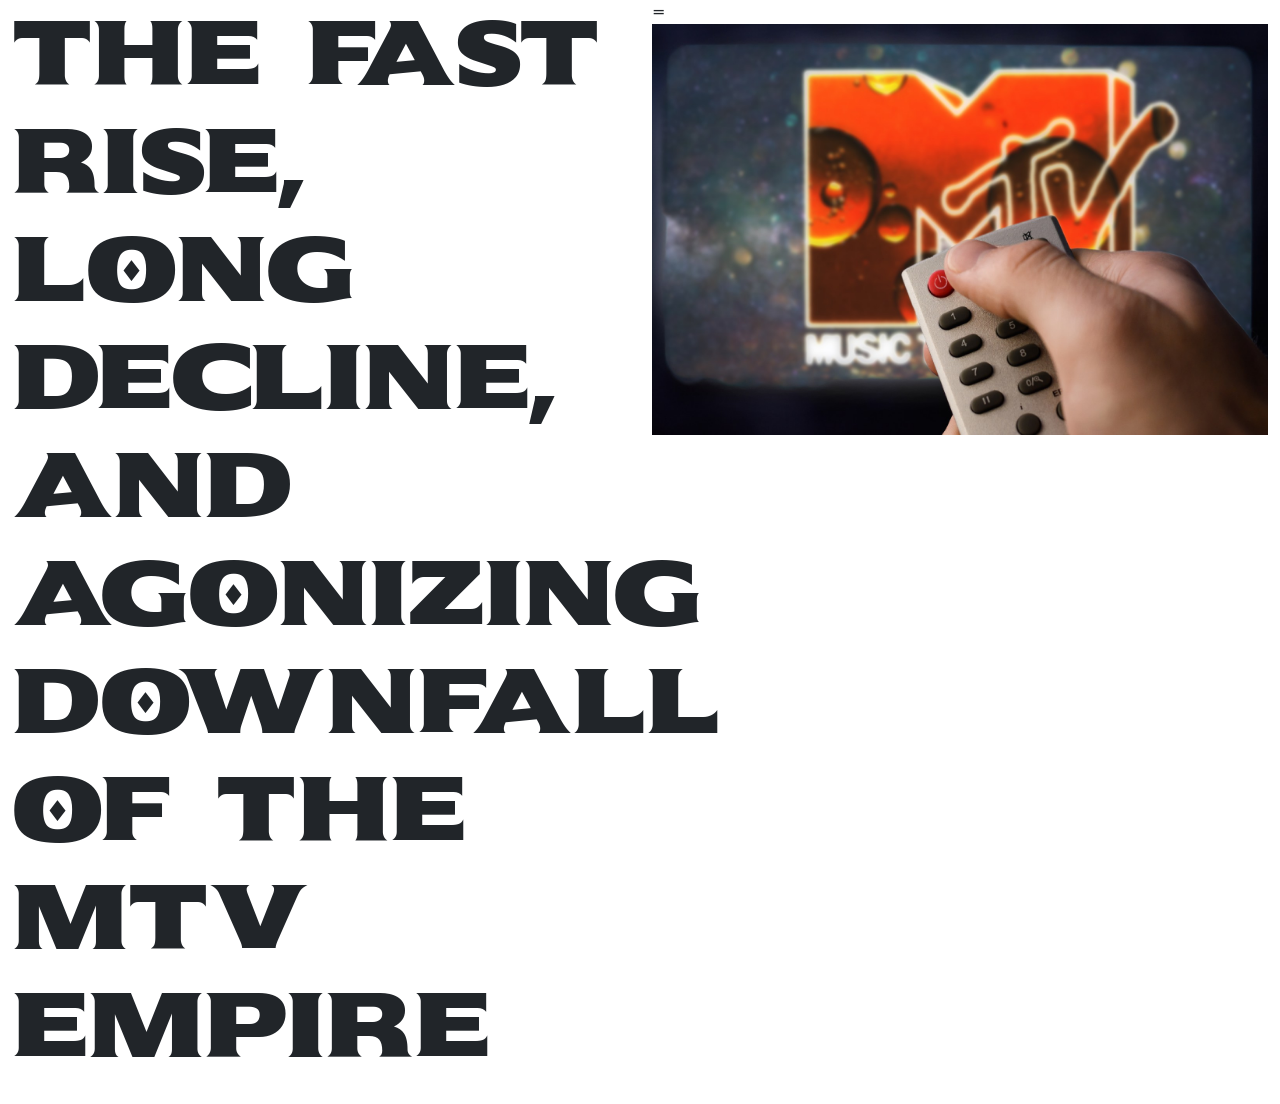
==== final-project/index.html @ a051361b "Final Project" ====
<!doctype html>
<html lang="en">
    <head>
        <title>Kendrick Brown Final Project</title>

        <meta charset="utf-8" />
        <meta name="viewport" content="width=device-width, initial-scale=1, shrink-to-fit=no" />

        <link
            href="https://cdn.jsdelivr.net/npm/bootstrap@5.3.8/dist/css/bootstrap.min.css"
            rel="stylesheet"
            integrity="sha384-sRIl4kxILFvY47J16cr9ZwB07vP4J8+LH7qKQnuqkuIAvNWLzeN8tE5YBujZqJLB"
            crossorigin="anonymous" />

        <link rel="preconnect" href="https://fonts.googleapis.com" />
        <link rel="preconnect" href="https://fonts.gstatic.com" crossorigin />
        <link
            href="https://fonts.googleapis.com/css2?family=Archivo+Black&family=Devonshire&family=Playwrite+US+Modern:wght@100..400&family=Sekuya&display=swap"
            rel="stylesheet" />

        <link href="styles.css" rel="stylesheet" />
    </head>

    <body>
        <div class="container-fluid" id="topper">
            <div class="row">
                <div class="col-sm-6">
                    <h1>The Fast Rise, Long Decline, and Agonizing Downfall of the MTV Empire</h1>
                     </div>
                <div class="col-sm-6">=
                    <img src="farewell-to-music-television.jpg" alt="MTVlogo" />
               </div>
            </div>
        </div>
        <div class="container-fluid" id="content">
        <div class="row">
            <div class="col">
                <p class="caption"> <span class="credit"</p>
            </div>
            </div>
        </div>
    </body>
</html>
---- final-project/styles.css ----
/*
 Colors
Crimson Violet - #5F0F40
Deep Crimson - #9A031E
Princeton Orange - #FB8B24
Autumn Leaf - #E36414
Dark Teal - #0F4C5C
*/
@media screen {
  h1 {
    font-family: "Sekuya", system-ui;
  }
  img {
    width: 100%;
  }
}
@media (min-width: 576px) {
  h1 {
    font-size: 65px;
  }
}

@media (min-width: 768px) {
  h1 {
    font-size: 65px;
  }
}
@media (min-width: 992px) {
  h1 {
    font-size: 75px;
  }
}
@media (min-width: 1200px) {
  h1 {
    font-size: 90px;
  }
}
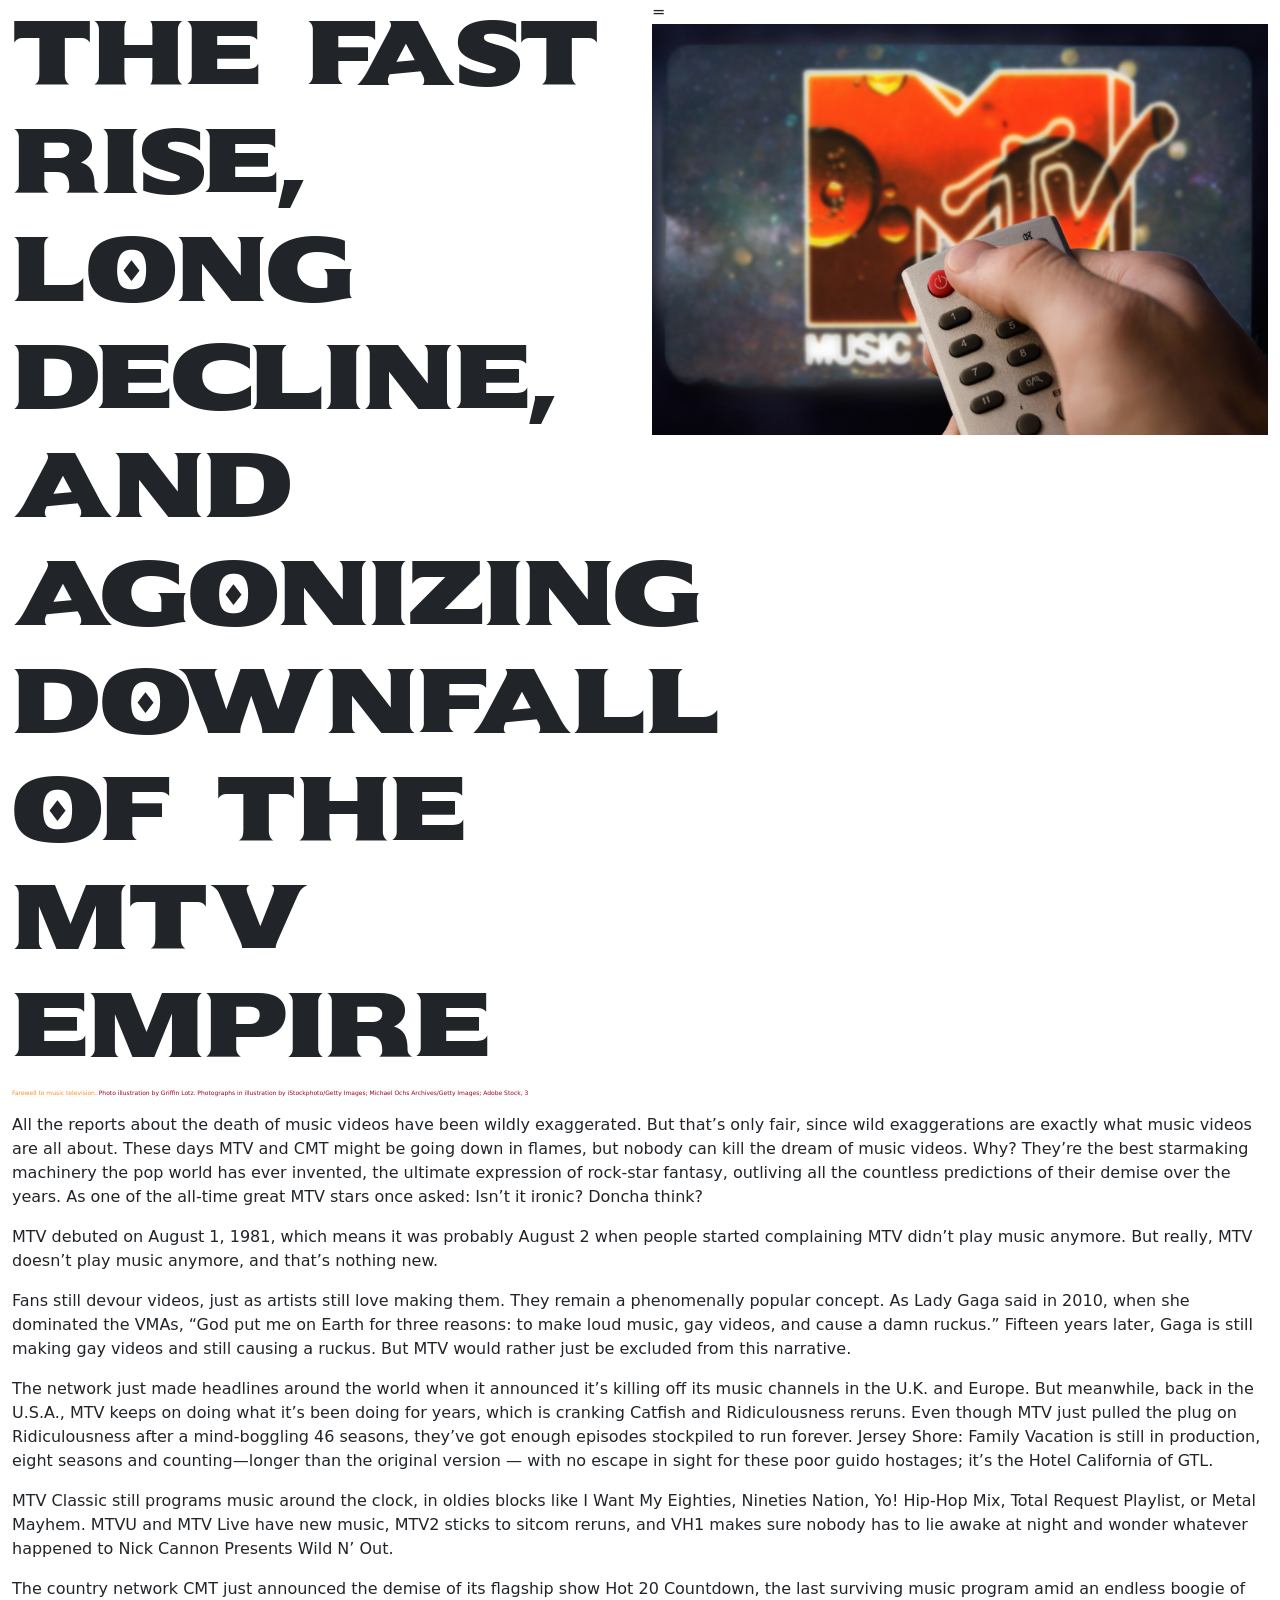
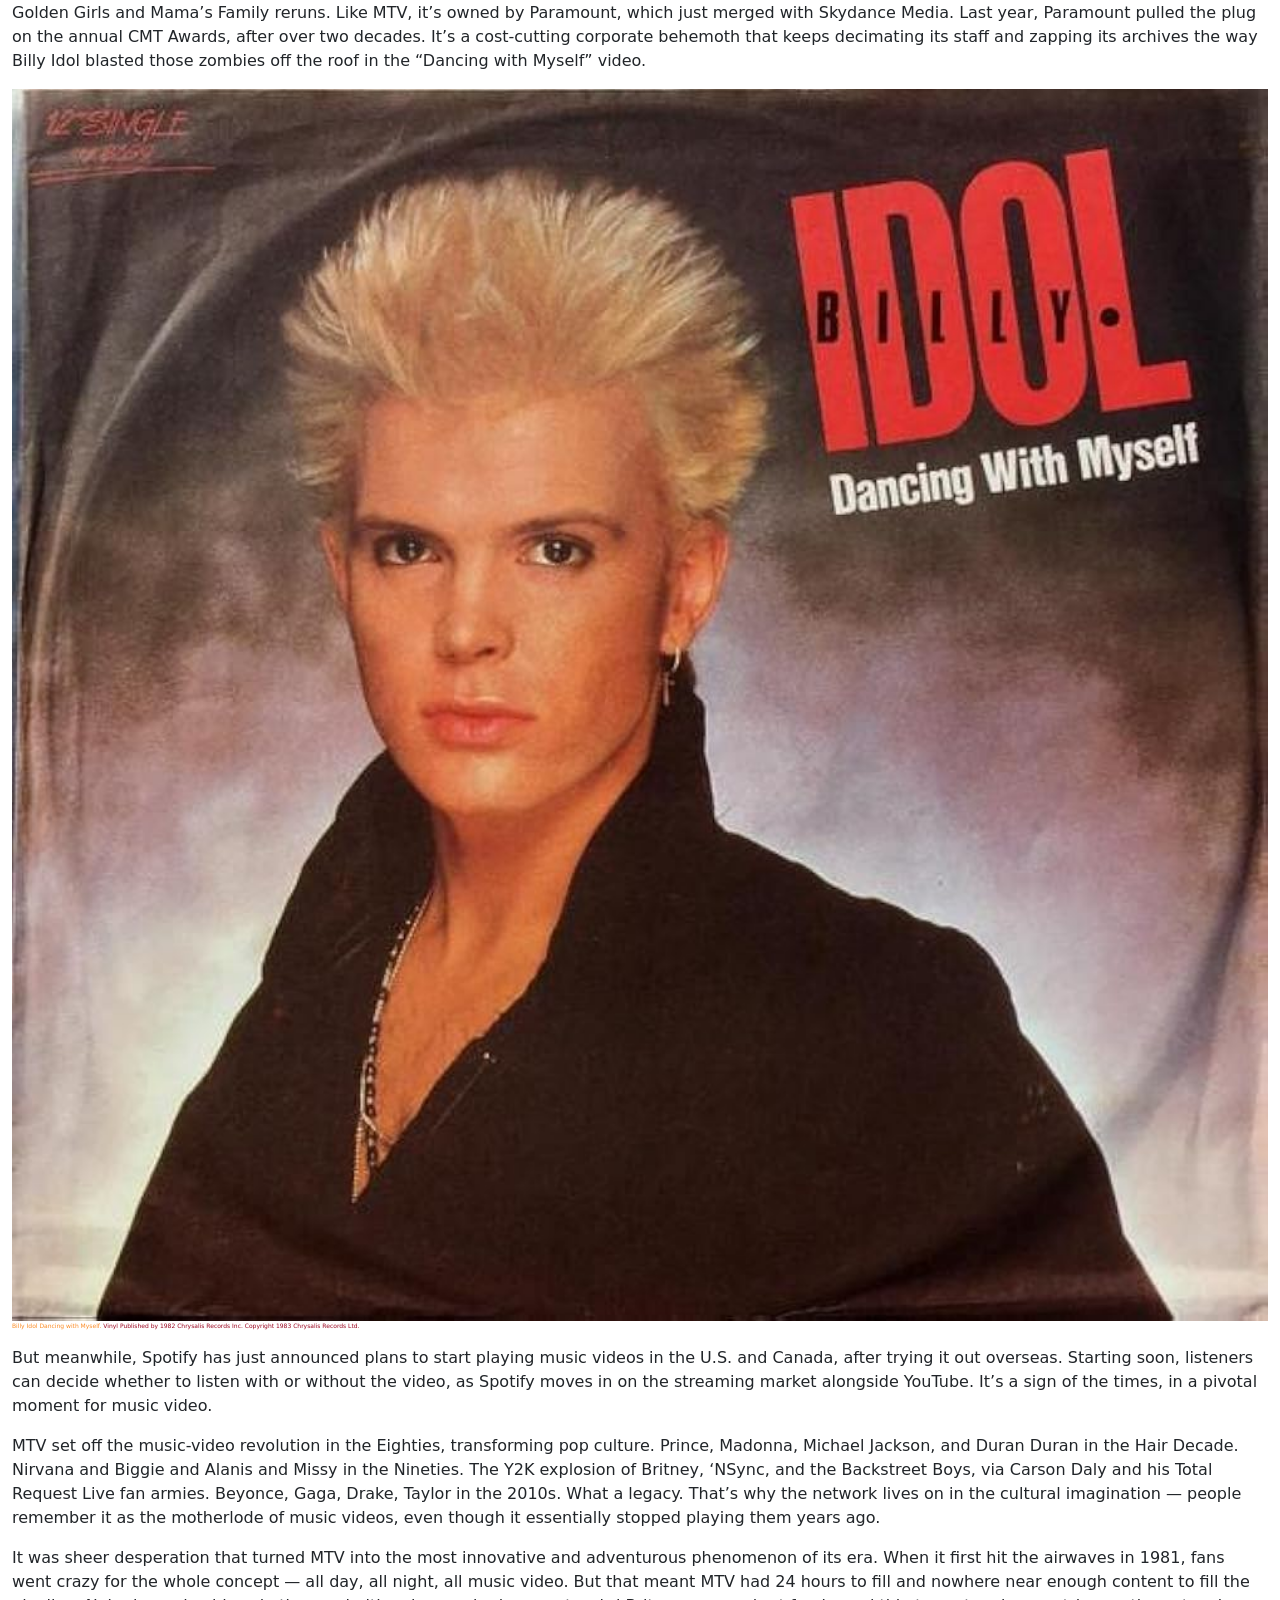
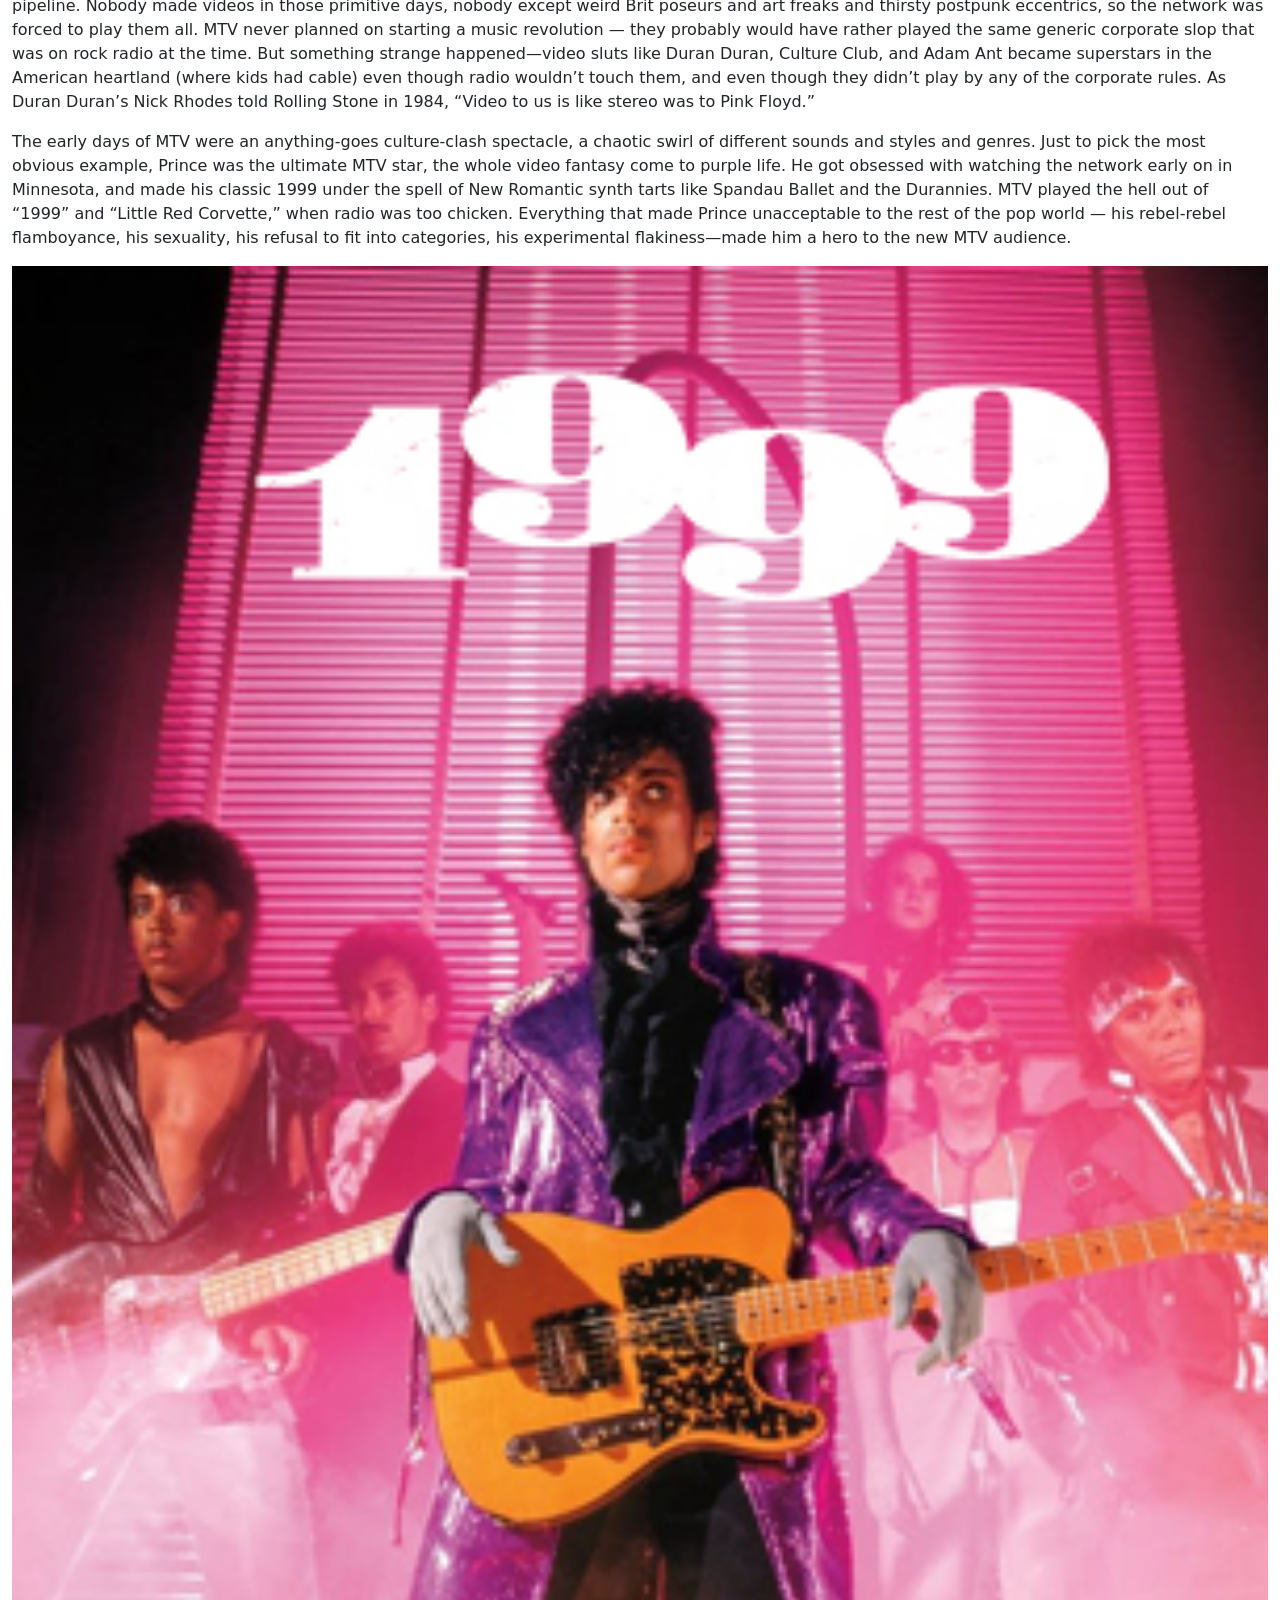
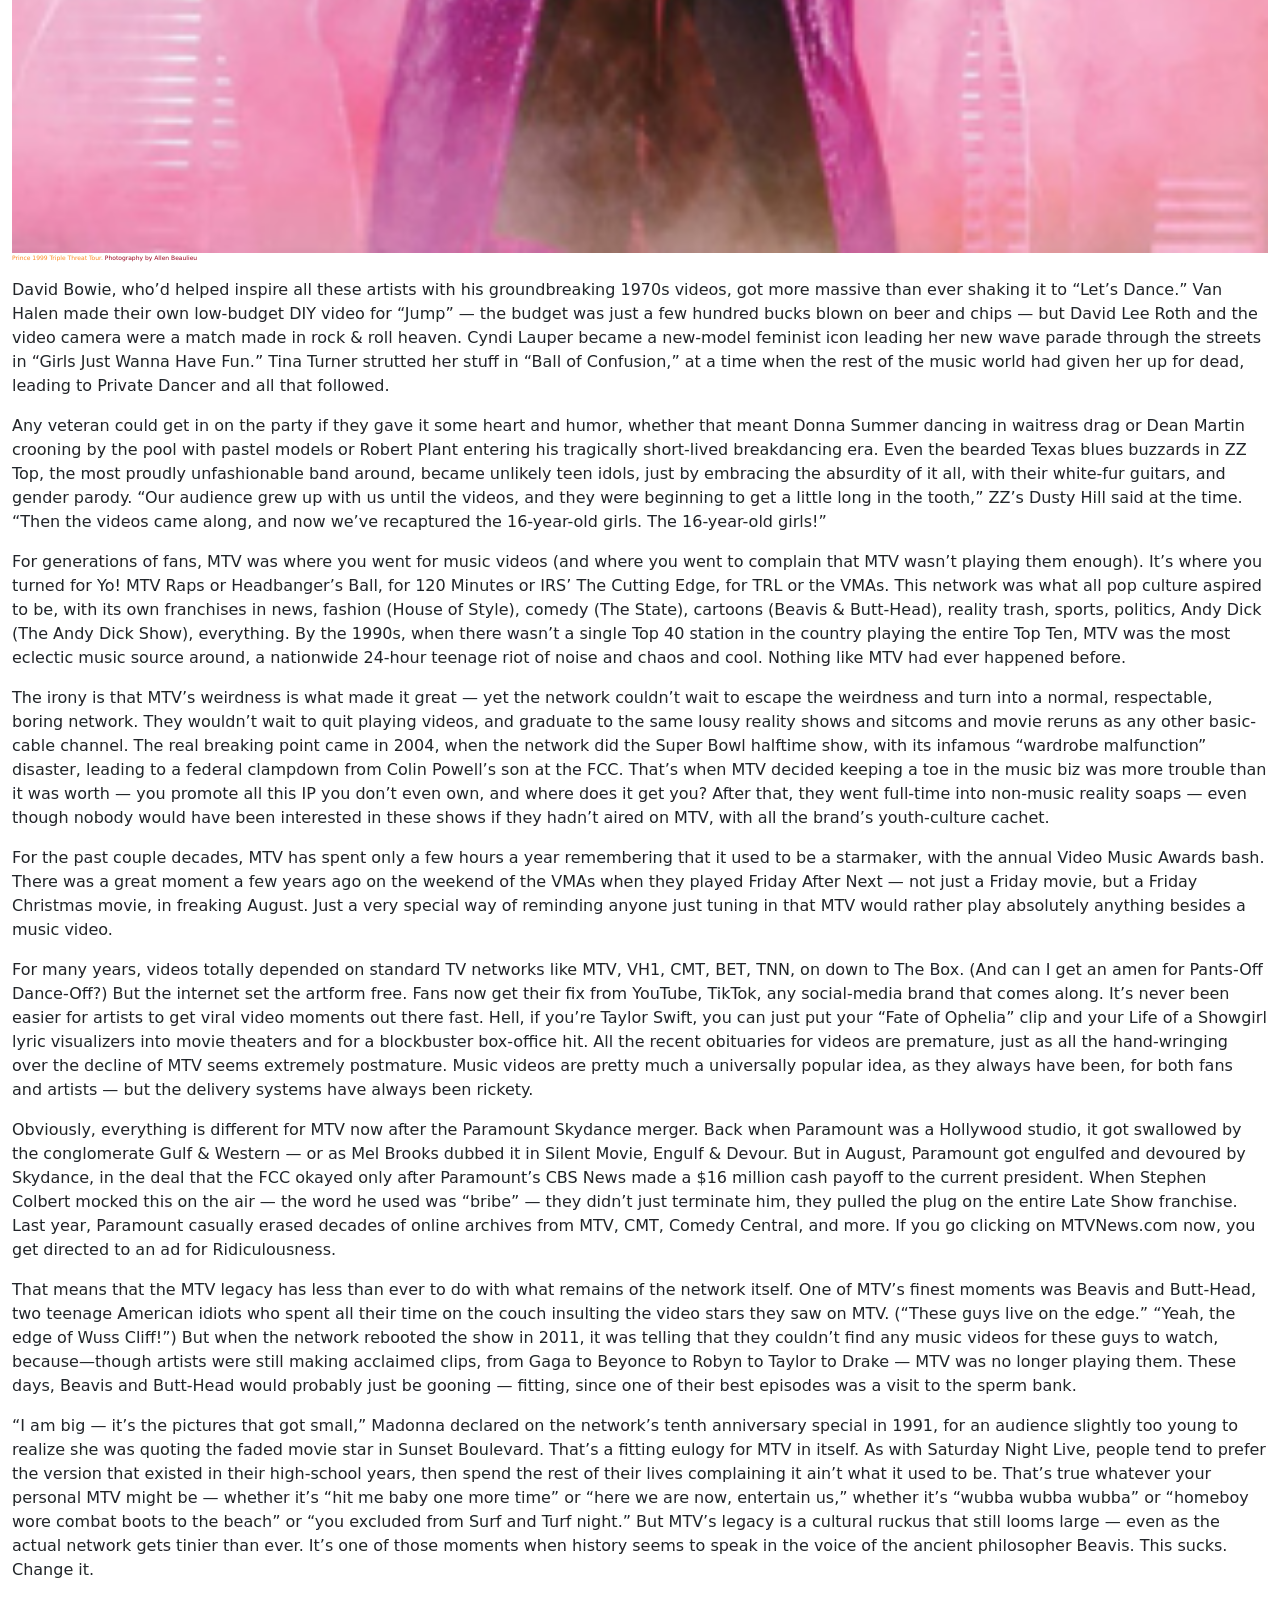
==== commit 3c623bde: "Final Project" ====
--- a/final-project/index.html
+++ b/final-project/index.html
@@ -26,17 +26,226 @@
             <div class="row">
                 <div class="col-sm-6">
                     <h1>The Fast Rise, Long Decline, and Agonizing Downfall of the MTV Empire</h1>
-                     </div>
-                <div class="col-sm-6">=
+                </div>
+                <div class="col-sm-6">
+                    =
                     <img src="farewell-to-music-television.jpg" alt="MTVlogo" />
-               </div>
+                </div>
             </div>
         </div>
         <div class="container-fluid" id="content">
-        <div class="row">
-            <div class="col">
-                <p class="caption"> <span class="credit"</p>
-            </div>
+            <div class="row">
+                <div class="col">
+                    <p class="caption">
+                        Farewell to music television.<span class="credit">
+                            Photo illustration by Griffin Lotz. Photographs in illustration by iStockphoto/Getty Images;
+                            Michael Ochs Archives/Getty Images; Adobe Stock, 3</span
+                        >
+                    </p>
+                    <p>
+                        All the reports about the death of music videos have been wildly exaggerated. But that’s only
+                        fair, since wild exaggerations are exactly what music videos are all about. These days MTV and
+                        CMT might be going down in flames, but nobody can kill the dream of music videos. Why? They’re
+                        the best starmaking machinery the pop world has ever invented, the ultimate expression of
+                        rock-star fantasy, outliving all the countless predictions of their demise over the years. As
+                        one of the all-time great MTV stars once asked: Isn’t it ironic? Doncha think?
+                    </p>
+                    <p>
+                        MTV debuted on August 1, 1981, which means it was probably August 2 when people started
+                        complaining MTV didn’t play music anymore. But really, MTV doesn’t play music anymore, and
+                        that’s nothing new.
+                    </p>
+                    <div class="flourish-embed flourish-chart" data-src="story/3653570">
+                        <script src="https://public.flourish.studio/resources/embed.js"></script>
+                        <noscript
+                            ><img
+                                src="https://public.flourish.studio/story/3653570/thumbnail"
+                                width="100%"
+                                alt="visualization"
+                        /></noscript>
+                    </div>
+                    <p>
+                        Fans still devour videos, just as artists still love making them. They remain a phenomenally
+                        popular concept. As Lady Gaga said in 2010, when she dominated the VMAs, “God put me on Earth
+                        for three reasons: to make loud music, gay videos, and cause a damn ruckus.” Fifteen years
+                        later, Gaga is still making gay videos and still causing a ruckus. But MTV would rather just be
+                        excluded from this narrative.
+                    </p>
+                    <p>
+                        The network just made headlines around the world when it announced it’s killing off its music
+                        channels in the U.K. and Europe. But meanwhile, back in the U.S.A., MTV keeps on doing what it’s
+                        been doing for years, which is cranking Catfish and Ridiculousness reruns. Even though MTV just
+                        pulled the plug on Ridiculousness after a mind-boggling 46 seasons, they’ve got enough episodes
+                        stockpiled to run forever. Jersey Shore: Family Vacation is still in production, eight seasons
+                        and counting—longer than the original version — with no escape in sight for these poor guido
+                        hostages; it’s the Hotel California of GTL.
+                    </p>
+                    <p>
+                        MTV Classic still programs music around the clock, in oldies blocks like I Want My Eighties,
+                        Nineties Nation, Yo! Hip-Hop Mix, Total Request Playlist, or Metal Mayhem. MTVU and MTV Live
+                        have new music, MTV2 sticks to sitcom reruns, and VH1 makes sure nobody has to lie awake at
+                        night and wonder whatever happened to Nick Cannon Presents Wild N’ Out.
+                    </p>
+                    <p>
+                        The country network CMT just announced the demise of its flagship show Hot 20 Countdown, the
+                        last surviving music program amid an endless boogie of Golden Girls and Mama’s Family reruns.
+                        Like MTV, it’s owned by Paramount, which just merged with Skydance Media. Last year, Paramount
+                        pulled the plug on the annual CMT Awards, after over two decades. It’s a cost-cutting corporate
+                        behemoth that keeps decimating its staff and zapping its archives the way Billy Idol blasted
+                        those zombies off the roof in the “Dancing with Myself” video.
+                    </p>
+                    <img
+                        src="MV5BNWM4ODc1MmUtMDliNy00N2Y0LWJiZjMtNDhmNDhiYTM2MDNhXkEyXkFqcGc@._V1_FMjpg_UX1000_.jpg"
+                        alt="Billy Idol" />
+                    <p class="caption">
+                        Billy Idol Dancing with Myself.
+                        <span class="credit">
+                            Vinyl Published by 1982 Chrysalis Records Inc. Copyright 1983 Chrysalis Records Ltd.</span
+                        >
+                    </p>
+                    <p>
+                        But meanwhile, Spotify has just announced plans to start playing music videos in the U.S. and
+                        Canada, after trying it out overseas. Starting soon, listeners can decide whether to listen with
+                        or without the video, as Spotify moves in on the streaming market alongside YouTube. It’s a sign
+                        of the times, in a pivotal moment for music video.
+                    </p>
+                    <p>
+                        MTV set off the music-video revolution in the Eighties, transforming pop culture. Prince,
+                        Madonna, Michael Jackson, and Duran Duran in the Hair Decade. Nirvana and Biggie and Alanis and
+                        Missy in the Nineties. The Y2K explosion of Britney, ‘NSync, and the Backstreet Boys, via Carson
+                        Daly and his Total Request Live fan armies. Beyonce, Gaga, Drake, Taylor in the 2010s. What a
+                        legacy. That’s why the network lives on in the cultural imagination — people remember it as the
+                        motherlode of music videos, even though it essentially stopped playing them years ago.
+                    </p>
+                    <p>
+                        It was sheer desperation that turned MTV into the most innovative and adventurous phenomenon of
+                        its era. When it first hit the airwaves in 1981, fans went crazy for the whole concept — all
+                        day, all night, all music video. But that meant MTV had 24 hours to fill and nowhere near enough
+                        content to fill the pipeline. Nobody made videos in those primitive days, nobody except weird
+                        Brit poseurs and art freaks and thirsty postpunk eccentrics, so the network was forced to play
+                        them all. MTV never planned on starting a music revolution — they probably would have rather
+                        played the same generic corporate slop that was on rock radio at the time. But something strange
+                        happened—video sluts like Duran Duran, Culture Club, and Adam Ant became superstars in the
+                        American heartland (where kids had cable) even though radio wouldn’t touch them, and even though
+                        they didn’t play by any of the corporate rules. As Duran Duran’s Nick Rhodes told Rolling Stone
+                        in 1984, “Video to us is like stereo was to Pink Floyd.”
+                    </p>
+                    <p>
+                        The early days of MTV were an anything-goes culture-clash spectacle, a chaotic swirl of
+                        different sounds and styles and genres. Just to pick the most obvious example, Prince was the
+                        ultimate MTV star, the whole video fantasy come to purple life. He got obsessed with watching
+                        the network early on in Minnesota, and made his classic 1999 under the spell of New Romantic
+                        synth tarts like Spandau Ballet and the Durannies. MTV played the hell out of “1999” and “Little
+                        Red Corvette,” when radio was too chicken. Everything that made Prince unacceptable to the rest
+                        of the pop world — his rebel-rebel flamboyance, his sexuality, his refusal to fit into
+                        categories, his experimental flakiness—made him a hero to the new MTV audience.
+                    </p>
+                    <img src="prince-1999-tour.jpg" alt="Prince" />
+                    <p class="caption">
+                        Prince 1999 Triple Threat Tour. <span class="credit"> Photography by Allen Beaulieu</span>
+                    </p>
+                    <p>
+                        David Bowie, who’d helped inspire all these artists with his groundbreaking 1970s videos, got
+                        more massive than ever shaking it to “Let’s Dance.” Van Halen made their own low-budget DIY
+                        video for “Jump” — the budget was just a few hundred bucks blown on beer and chips — but David
+                        Lee Roth and the video camera were a match made in rock & roll heaven. Cyndi Lauper became a
+                        new-model feminist icon leading her new wave parade through the streets in “Girls Just Wanna
+                        Have Fun.” Tina Turner strutted her stuff in “Ball of Confusion,” at a time when the rest of the
+                        music world had given her up for dead, leading to Private Dancer and all that followed.
+                    </p>
+                    <p>
+                        Any veteran could get in on the party if they gave it some heart and humor, whether that meant
+                        Donna Summer dancing in waitress drag or Dean Martin crooning by the pool with pastel models or
+                        Robert Plant entering his tragically short-lived breakdancing era. Even the bearded Texas blues
+                        buzzards in ZZ Top, the most proudly unfashionable band around, became unlikely teen idols, just
+                        by embracing the absurdity of it all, with their white-fur guitars, and gender parody. “Our
+                        audience grew up with us until the videos, and they were beginning to get a little long in the
+                        tooth,” ZZ’s Dusty Hill said at the time. “Then the videos came along, and now we’ve recaptured
+                        the 16-year-old girls. The 16-year-old girls!”
+                    </p>
+                    <p>
+                        For generations of fans, MTV was where you went for music videos (and where you went to complain
+                        that MTV wasn’t playing them enough). It’s where you turned for Yo! MTV Raps or Headbanger’s
+                        Ball, for 120 Minutes or IRS’ The Cutting Edge, for TRL or the VMAs. This network was what all
+                        pop culture aspired to be, with its own franchises in news, fashion (House of Style), comedy
+                        (The State), cartoons (Beavis & Butt-Head), reality trash, sports, politics, Andy Dick (The Andy
+                        Dick Show), everything. By the 1990s, when there wasn’t a single Top 40 station in the country
+                        playing the entire Top Ten, MTV was the most eclectic music source around, a nationwide 24-hour
+                        teenage riot of noise and chaos and cool. Nothing like MTV had ever happened before.
+                    </p>
+                    <p>
+                        The irony is that MTV’s weirdness is what made it great — yet the network couldn’t wait to
+                        escape the weirdness and turn into a normal, respectable, boring network. They wouldn’t wait to
+                        quit playing videos, and graduate to the same lousy reality shows and sitcoms and movie reruns
+                        as any other basic-cable channel. The real breaking point came in 2004, when the network did the
+                        Super Bowl halftime show, with its infamous “wardrobe malfunction” disaster, leading to a
+                        federal clampdown from Colin Powell’s son at the FCC. That’s when MTV decided keeping a toe in
+                        the music biz was more trouble than it was worth — you promote all this IP you don’t even own,
+                        and where does it get you? After that, they went full-time into non-music reality soaps — even
+                        though nobody would have been interested in these shows if they hadn’t aired on MTV, with all
+                        the brand’s youth-culture cachet.
+                    </p>
+                    <p>
+                        For the past couple decades, MTV has spent only a few hours a year remembering that it used to
+                        be a starmaker, with the annual Video Music Awards bash. There was a great moment a few years
+                        ago on the weekend of the VMAs when they played Friday After Next — not just a Friday movie, but
+                        a Friday Christmas movie, in freaking August. Just a very special way of reminding anyone just
+                        tuning in that MTV would rather play absolutely anything besides a music video.
+                    </p>
+                    <div class="flourish-embed flourish-chart" data-src="visualisation/28632174">
+                        <script src="https://public.flourish.studio/resources/embed.js"></script>
+                        <noscript
+                            ><img
+                                src="https://public.flourish.studio/visualisation/28632174/thumbnail"
+                                width="100%"
+                                alt="visualization"
+                        /></noscript>
+                    </div>
+                    <p>
+                        For many years, videos totally depended on standard TV networks like MTV, VH1, CMT, BET, TNN, on
+                        down to The Box. (And can I get an amen for Pants-Off Dance-Off?) But the internet set the
+                        artform free. Fans now get their fix from YouTube, TikTok, any social-media brand that comes
+                        along. It’s never been easier for artists to get viral video moments out there fast. Hell, if
+                        you’re Taylor Swift, you can just put your “Fate of Ophelia” clip and your Life of a Showgirl
+                        lyric visualizers into movie theaters and for a blockbuster box-office hit. All the recent
+                        obituaries for videos are premature, just as all the hand-wringing over the decline of MTV seems
+                        extremely postmature. Music videos are pretty much a universally popular idea, as they always
+                        have been, for both fans and artists — but the delivery systems have always been rickety.
+                    </p>
+                    <p>
+                        Obviously, everything is different for MTV now after the Paramount Skydance merger. Back when
+                        Paramount was a Hollywood studio, it got swallowed by the conglomerate Gulf & Western — or as
+                        Mel Brooks dubbed it in Silent Movie, Engulf & Devour. But in August, Paramount got engulfed and
+                        devoured by Skydance, in the deal that the FCC okayed only after Paramount’s CBS News made a $16
+                        million cash payoff to the current president. When Stephen Colbert mocked this on the air — the
+                        word he used was “bribe” — they didn’t just terminate him, they pulled the plug on the entire
+                        Late Show franchise. Last year, Paramount casually erased decades of online archives from MTV,
+                        CMT, Comedy Central, and more. If you go clicking on MTVNews.com now, you get directed to an ad
+                        for Ridiculousness.
+                    </p>
+                    <p>
+                        That means that the MTV legacy has less than ever to do with what remains of the network itself.
+                        One of MTV’s finest moments was Beavis and Butt-Head, two teenage American idiots who spent all
+                        their time on the couch insulting the video stars they saw on MTV. (“These guys live on the
+                        edge.” “Yeah, the edge of Wuss Cliff!”) But when the network rebooted the show in 2011, it was
+                        telling that they couldn’t find any music videos for these guys to watch, because—though artists
+                        were still making acclaimed clips, from Gaga to Beyonce to Robyn to Taylor to Drake — MTV was no
+                        longer playing them. These days, Beavis and Butt-Head would probably just be gooning — fitting,
+                        since one of their best episodes was a visit to the sperm bank.
+                    </p>
+                    <p>
+                        “I am big — it’s the pictures that got small,” Madonna declared on the network’s tenth
+                        anniversary special in 1991, for an audience slightly too young to realize she was quoting the
+                        faded movie star in Sunset Boulevard. That’s a fitting eulogy for MTV in itself. As with
+                        Saturday Night Live, people tend to prefer the version that existed in their high-school years,
+                        then spend the rest of their lives complaining it ain’t what it used to be. That’s true whatever
+                        your personal MTV might be — whether it’s “hit me baby one more time” or “here we are now,
+                        entertain us,” whether it’s “wubba wubba wubba” or “homeboy wore combat boots to the beach” or
+                        “you excluded from Surf and Turf night.” But MTV’s legacy is a cultural ruckus that still looms
+                        large — even as the actual network gets tinier than ever. It’s one of those moments when history
+                        seems to speak in the voice of the ancient philosopher Beavis. This sucks. Change it.
+                    </p>
+                </div>
             </div>
         </div>
     </body>
--- a/final-project/styles.css
+++ b/final-project/styles.css
@@ -12,6 +12,14 @@
   }
   img {
     width: 100%;
+  }
+  .caption {
+    color: #FB8B24;
+     font-size: 6px;
+  }
+  .credit {
+    color: #9A031E;
+    font-size: 6px;
   }
 }
 @media (min-width: 576px) {
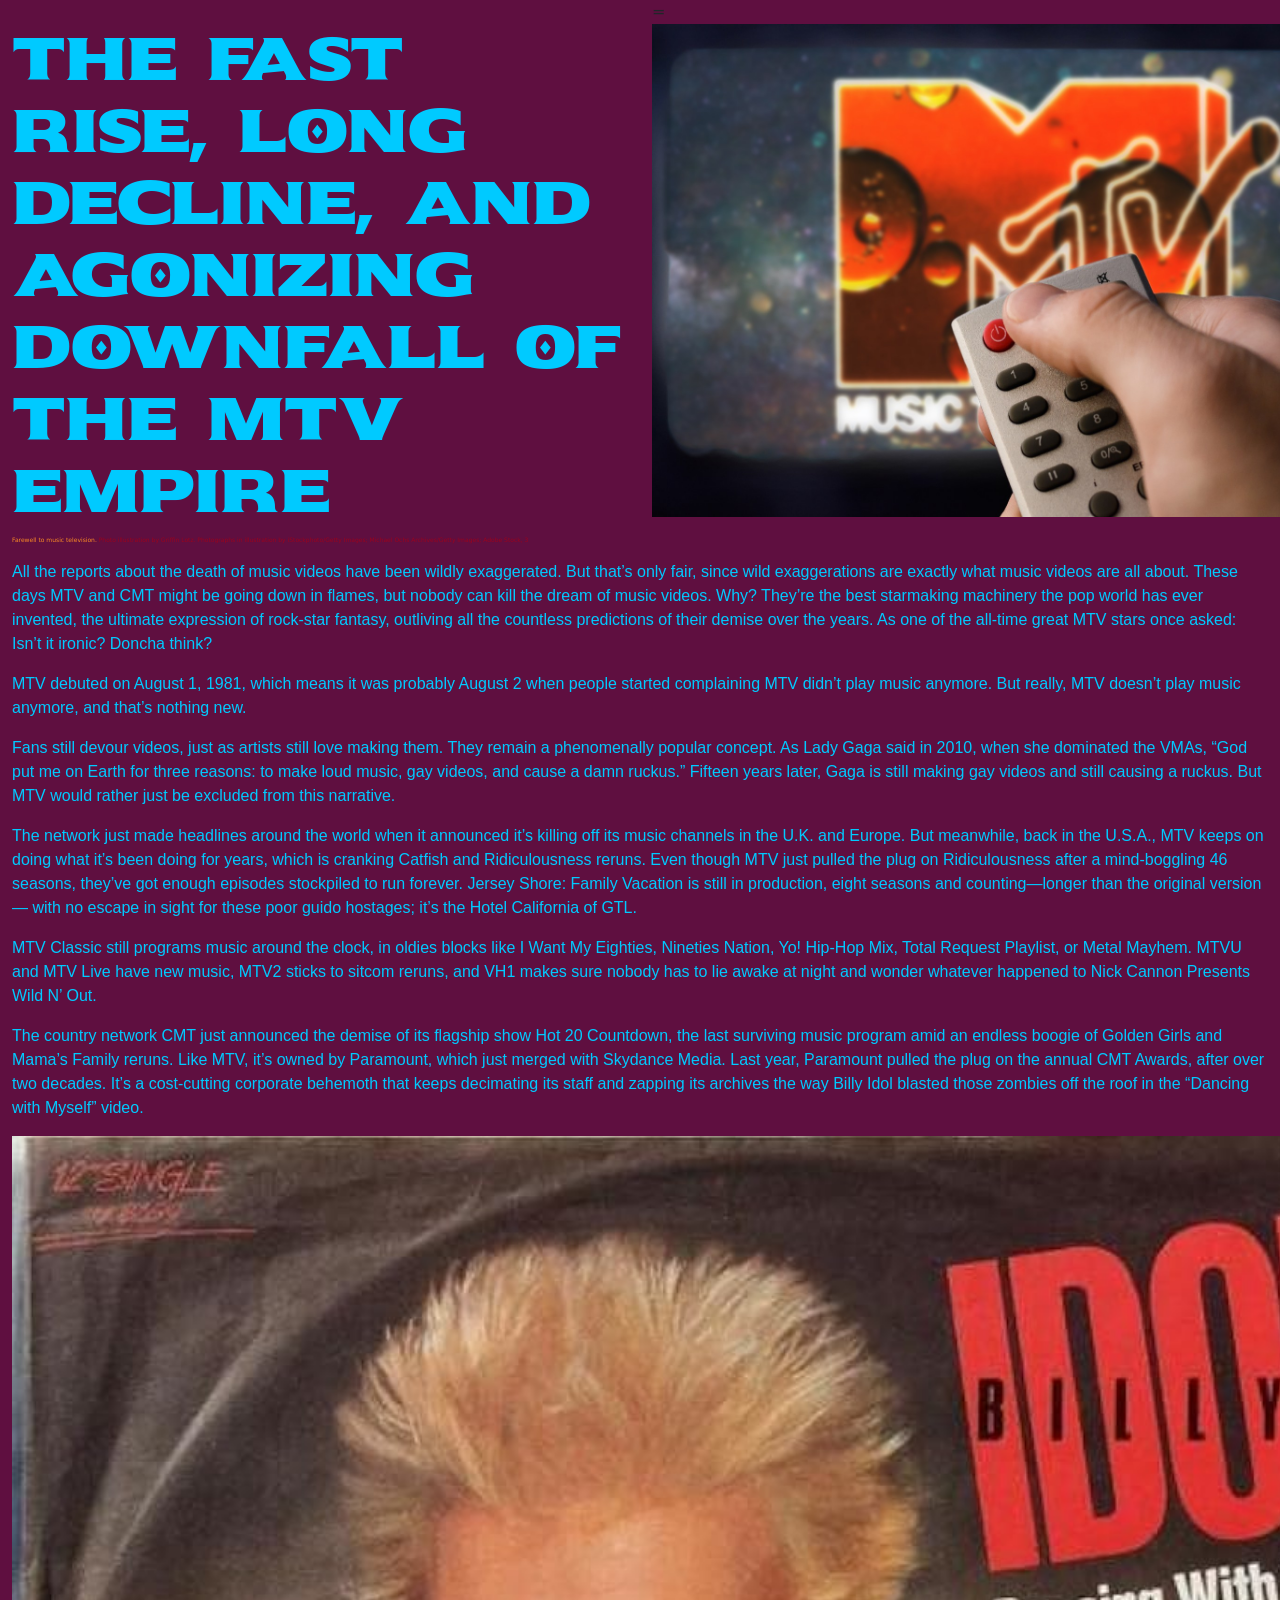
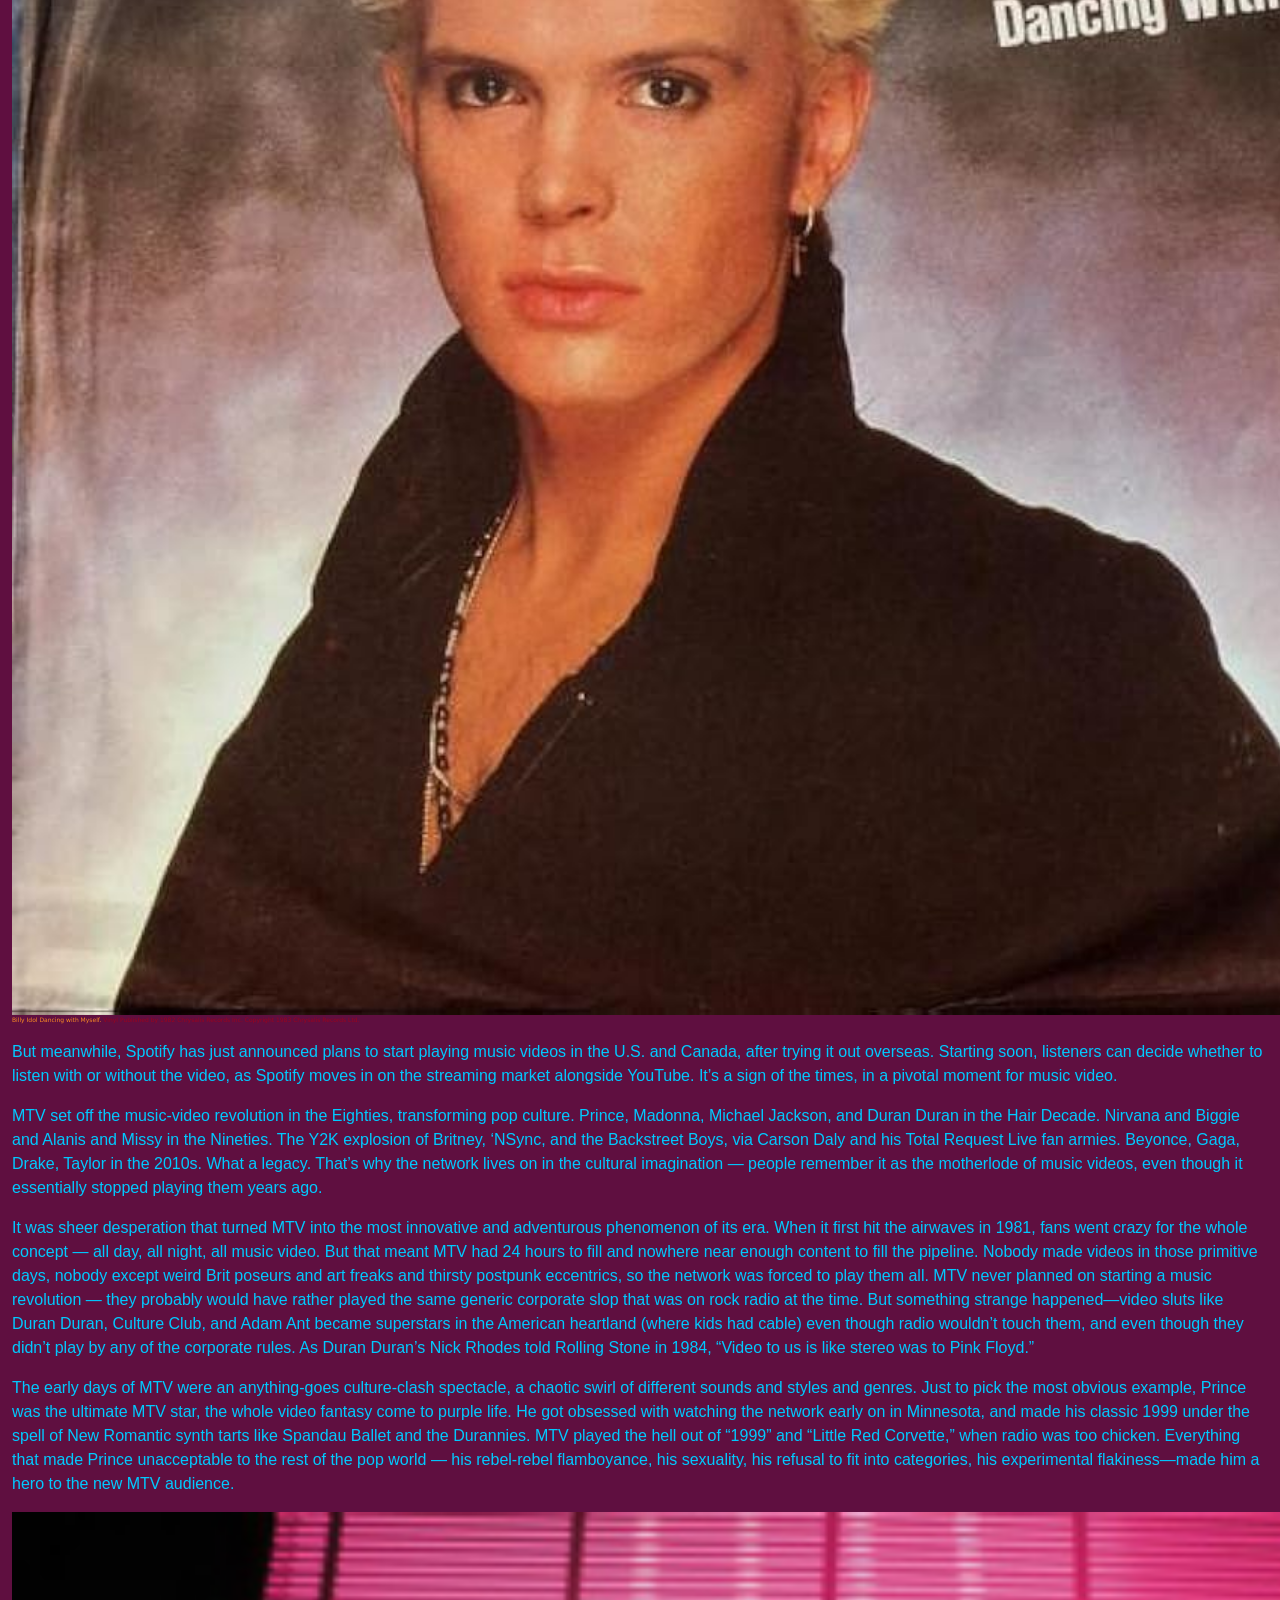
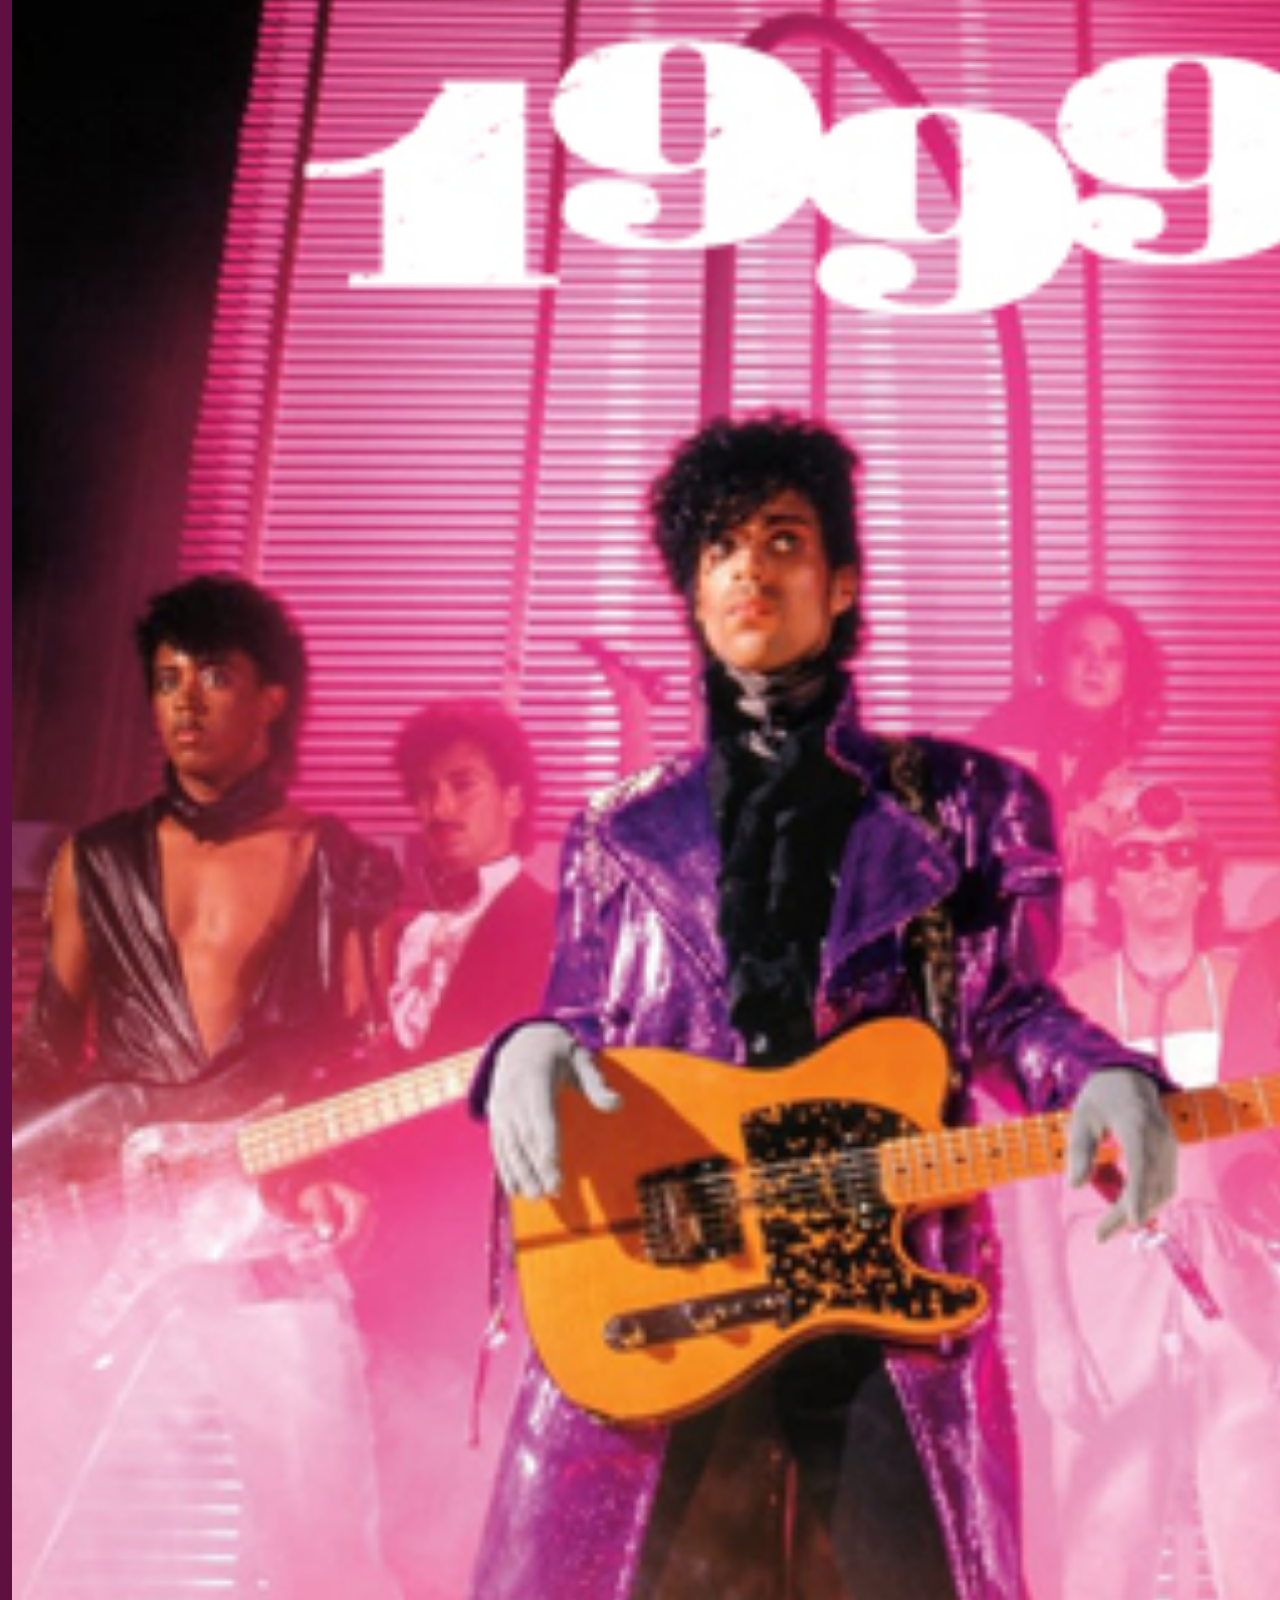
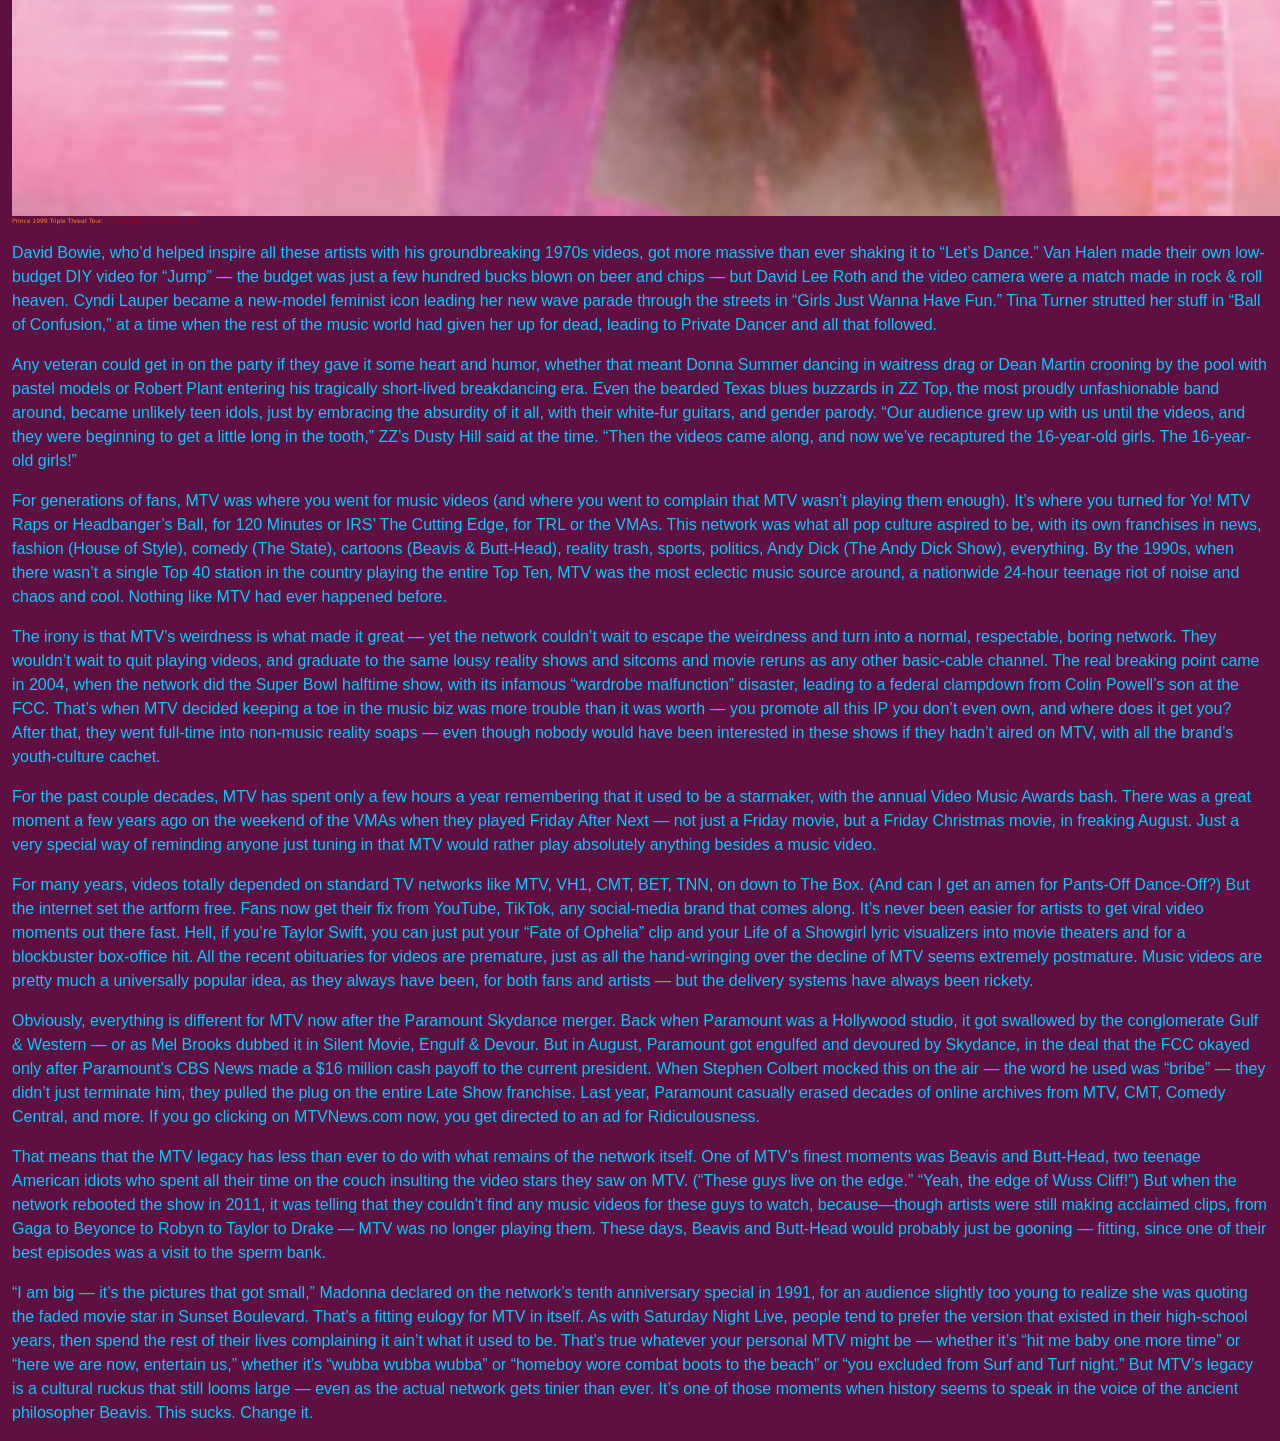
==== commit d7e31bcc: "Final" ====
--- a/final-project/index.html
+++ b/final-project/index.html
@@ -36,13 +36,13 @@
         <div class="container-fluid" id="content">
             <div class="row">
                 <div class="col">
-                    <p class="caption">
+                    <p class="caption" id="footer">
                         Farewell to music television.<span class="credit">
                             Photo illustration by Griffin Lotz. Photographs in illustration by iStockphoto/Getty Images;
                             Michael Ochs Archives/Getty Images; Adobe Stock, 3</span
                         >
                     </p>
-                    <p>
+                    <p class="narrative">
                         All the reports about the death of music videos have been wildly exaggerated. But that’s only
                         fair, since wild exaggerations are exactly what music videos are all about. These days MTV and
                         CMT might be going down in flames, but nobody can kill the dream of music videos. Why? They’re
@@ -50,7 +50,7 @@
                         rock-star fantasy, outliving all the countless predictions of their demise over the years. As
                         one of the all-time great MTV stars once asked: Isn’t it ironic? Doncha think?
                     </p>
-                    <p>
+                    <p class="narrative">
                         MTV debuted on August 1, 1981, which means it was probably August 2 when people started
                         complaining MTV didn’t play music anymore. But really, MTV doesn’t play music anymore, and
                         that’s nothing new.
@@ -64,14 +64,14 @@
                                 alt="visualization"
                         /></noscript>
                     </div>
-                    <p>
+                    <p class="narrative">
                         Fans still devour videos, just as artists still love making them. They remain a phenomenally
                         popular concept. As Lady Gaga said in 2010, when she dominated the VMAs, “God put me on Earth
                         for three reasons: to make loud music, gay videos, and cause a damn ruckus.” Fifteen years
                         later, Gaga is still making gay videos and still causing a ruckus. But MTV would rather just be
                         excluded from this narrative.
                     </p>
-                    <p>
+                    <p class="narrative">
                         The network just made headlines around the world when it announced it’s killing off its music
                         channels in the U.K. and Europe. But meanwhile, back in the U.S.A., MTV keeps on doing what it’s
                         been doing for years, which is cranking Catfish and Ridiculousness reruns. Even though MTV just
@@ -80,13 +80,13 @@
                         and counting—longer than the original version — with no escape in sight for these poor guido
                         hostages; it’s the Hotel California of GTL.
                     </p>
-                    <p>
+                    <p class="narrative">
                         MTV Classic still programs music around the clock, in oldies blocks like I Want My Eighties,
                         Nineties Nation, Yo! Hip-Hop Mix, Total Request Playlist, or Metal Mayhem. MTVU and MTV Live
                         have new music, MTV2 sticks to sitcom reruns, and VH1 makes sure nobody has to lie awake at
                         night and wonder whatever happened to Nick Cannon Presents Wild N’ Out.
                     </p>
-                    <p>
+                    <p class="narrative">
                         The country network CMT just announced the demise of its flagship show Hot 20 Countdown, the
                         last surviving music program amid an endless boogie of Golden Girls and Mama’s Family reruns.
                         Like MTV, it’s owned by Paramount, which just merged with Skydance Media. Last year, Paramount
@@ -103,13 +103,13 @@
                             Vinyl Published by 1982 Chrysalis Records Inc. Copyright 1983 Chrysalis Records Ltd.</span
                         >
                     </p>
-                    <p>
+                    <p class="narrative">
                         But meanwhile, Spotify has just announced plans to start playing music videos in the U.S. and
                         Canada, after trying it out overseas. Starting soon, listeners can decide whether to listen with
                         or without the video, as Spotify moves in on the streaming market alongside YouTube. It’s a sign
                         of the times, in a pivotal moment for music video.
                     </p>
-                    <p>
+                    <p class="narrative">
                         MTV set off the music-video revolution in the Eighties, transforming pop culture. Prince,
                         Madonna, Michael Jackson, and Duran Duran in the Hair Decade. Nirvana and Biggie and Alanis and
                         Missy in the Nineties. The Y2K explosion of Britney, ‘NSync, and the Backstreet Boys, via Carson
@@ -117,7 +117,7 @@
                         legacy. That’s why the network lives on in the cultural imagination — people remember it as the
                         motherlode of music videos, even though it essentially stopped playing them years ago.
                     </p>
-                    <p>
+                    <p class="narrative">
                         It was sheer desperation that turned MTV into the most innovative and adventurous phenomenon of
                         its era. When it first hit the airwaves in 1981, fans went crazy for the whole concept — all
                         day, all night, all music video. But that meant MTV had 24 hours to fill and nowhere near enough
@@ -130,7 +130,7 @@
                         they didn’t play by any of the corporate rules. As Duran Duran’s Nick Rhodes told Rolling Stone
                         in 1984, “Video to us is like stereo was to Pink Floyd.”
                     </p>
-                    <p>
+                    <p class="narrative">
                         The early days of MTV were an anything-goes culture-clash spectacle, a chaotic swirl of
                         different sounds and styles and genres. Just to pick the most obvious example, Prince was the
                         ultimate MTV star, the whole video fantasy come to purple life. He got obsessed with watching
@@ -144,7 +144,7 @@
                     <p class="caption">
                         Prince 1999 Triple Threat Tour. <span class="credit"> Photography by Allen Beaulieu</span>
                     </p>
-                    <p>
+                    <p class="narrative">
                         David Bowie, who’d helped inspire all these artists with his groundbreaking 1970s videos, got
                         more massive than ever shaking it to “Let’s Dance.” Van Halen made their own low-budget DIY
                         video for “Jump” — the budget was just a few hundred bucks blown on beer and chips — but David
@@ -153,7 +153,7 @@
                         Have Fun.” Tina Turner strutted her stuff in “Ball of Confusion,” at a time when the rest of the
                         music world had given her up for dead, leading to Private Dancer and all that followed.
                     </p>
-                    <p>
+                    <p class="narrative">
                         Any veteran could get in on the party if they gave it some heart and humor, whether that meant
                         Donna Summer dancing in waitress drag or Dean Martin crooning by the pool with pastel models or
                         Robert Plant entering his tragically short-lived breakdancing era. Even the bearded Texas blues
@@ -163,7 +163,7 @@
                         tooth,” ZZ’s Dusty Hill said at the time. “Then the videos came along, and now we’ve recaptured
                         the 16-year-old girls. The 16-year-old girls!”
                     </p>
-                    <p>
+                    <p class="narrative">
                         For generations of fans, MTV was where you went for music videos (and where you went to complain
                         that MTV wasn’t playing them enough). It’s where you turned for Yo! MTV Raps or Headbanger’s
                         Ball, for 120 Minutes or IRS’ The Cutting Edge, for TRL or the VMAs. This network was what all
@@ -173,7 +173,7 @@
                         playing the entire Top Ten, MTV was the most eclectic music source around, a nationwide 24-hour
                         teenage riot of noise and chaos and cool. Nothing like MTV had ever happened before.
                     </p>
-                    <p>
+                    <p class="narrative">
                         The irony is that MTV’s weirdness is what made it great — yet the network couldn’t wait to
                         escape the weirdness and turn into a normal, respectable, boring network. They wouldn’t wait to
                         quit playing videos, and graduate to the same lousy reality shows and sitcoms and movie reruns
@@ -185,7 +185,7 @@
                         though nobody would have been interested in these shows if they hadn’t aired on MTV, with all
                         the brand’s youth-culture cachet.
                     </p>
-                    <p>
+                    <p class="narrative">
                         For the past couple decades, MTV has spent only a few hours a year remembering that it used to
                         be a starmaker, with the annual Video Music Awards bash. There was a great moment a few years
                         ago on the weekend of the VMAs when they played Friday After Next — not just a Friday movie, but
@@ -201,7 +201,7 @@
                                 alt="visualization"
                         /></noscript>
                     </div>
-                    <p>
+                    <p class="narrative">
                         For many years, videos totally depended on standard TV networks like MTV, VH1, CMT, BET, TNN, on
                         down to The Box. (And can I get an amen for Pants-Off Dance-Off?) But the internet set the
                         artform free. Fans now get their fix from YouTube, TikTok, any social-media brand that comes
@@ -212,7 +212,7 @@
                         extremely postmature. Music videos are pretty much a universally popular idea, as they always
                         have been, for both fans and artists — but the delivery systems have always been rickety.
                     </p>
-                    <p>
+                    <p class="narrative">
                         Obviously, everything is different for MTV now after the Paramount Skydance merger. Back when
                         Paramount was a Hollywood studio, it got swallowed by the conglomerate Gulf & Western — or as
                         Mel Brooks dubbed it in Silent Movie, Engulf & Devour. But in August, Paramount got engulfed and
@@ -223,7 +223,7 @@
                         CMT, Comedy Central, and more. If you go clicking on MTVNews.com now, you get directed to an ad
                         for Ridiculousness.
                     </p>
-                    <p>
+                    <p class="narrative">
                         That means that the MTV legacy has less than ever to do with what remains of the network itself.
                         One of MTV’s finest moments was Beavis and Butt-Head, two teenage American idiots who spent all
                         their time on the couch insulting the video stars they saw on MTV. (“These guys live on the
@@ -233,7 +233,7 @@
                         longer playing them. These days, Beavis and Butt-Head would probably just be gooning — fitting,
                         since one of their best episodes was a visit to the sperm bank.
                     </p>
-                    <p>
+                    <p class="narrative">
                         “I am big — it’s the pictures that got small,” Madonna declared on the network’s tenth
                         anniversary special in 1991, for an audience slightly too young to realize she was quoting the
                         faded movie star in Sunset Boulevard. That’s a fitting eulogy for MTV in itself. As with
--- a/final-project/styles.css
+++ b/final-project/styles.css
@@ -4,42 +4,66 @@
 Deep Crimson - #9A031E
 Princeton Orange - #FB8B24
 Autumn Leaf - #E36414
-Dark Teal - #0F4C5C
+Blue - #00caff
 */
 @media screen {
+  body {
+    background-color: #5f0f40;
+  }
   h1 {
     font-family: "Sekuya", system-ui;
+    color: #00caff;
+    margin-top: 23px;
   }
   img {
     width: 100%;
   }
   .caption {
-    color: #FB8B24;
-     font-size: 6px;
+    color: #fb8b24;
+    font-size: 6px;
   }
   .credit {
-    color: #9A031E;
+    color: #9a031e;
     font-size: 6px;
+  }
+
+  .narrative {
+    font-family: "Archivo Black", sans-serif;
+    color: #00caff;
+  }
+  #footer {
   }
 }
 @media (min-width: 576px) {
   h1 {
-    font-size: 65px;
+    font-size: 15px;
+  }
+  img {
+    width: 30%;
   }
 }
 
 @media (min-width: 768px) {
   h1 {
-    font-size: 65px;
+    font-size: 30px;
+  }
+  img {
+    width: 60%;
   }
 }
 @media (min-width: 992px) {
   h1 {
-    font-size: 75px;
+    font-size: 45px;
+  }
+  img {
+    width: 90%;
   }
 }
 @media (min-width: 1200px) {
   h1 {
-    font-size: 90px;
+    font-size: 60px;
+  }
+  img {
+    width: 120%;
   }
 }
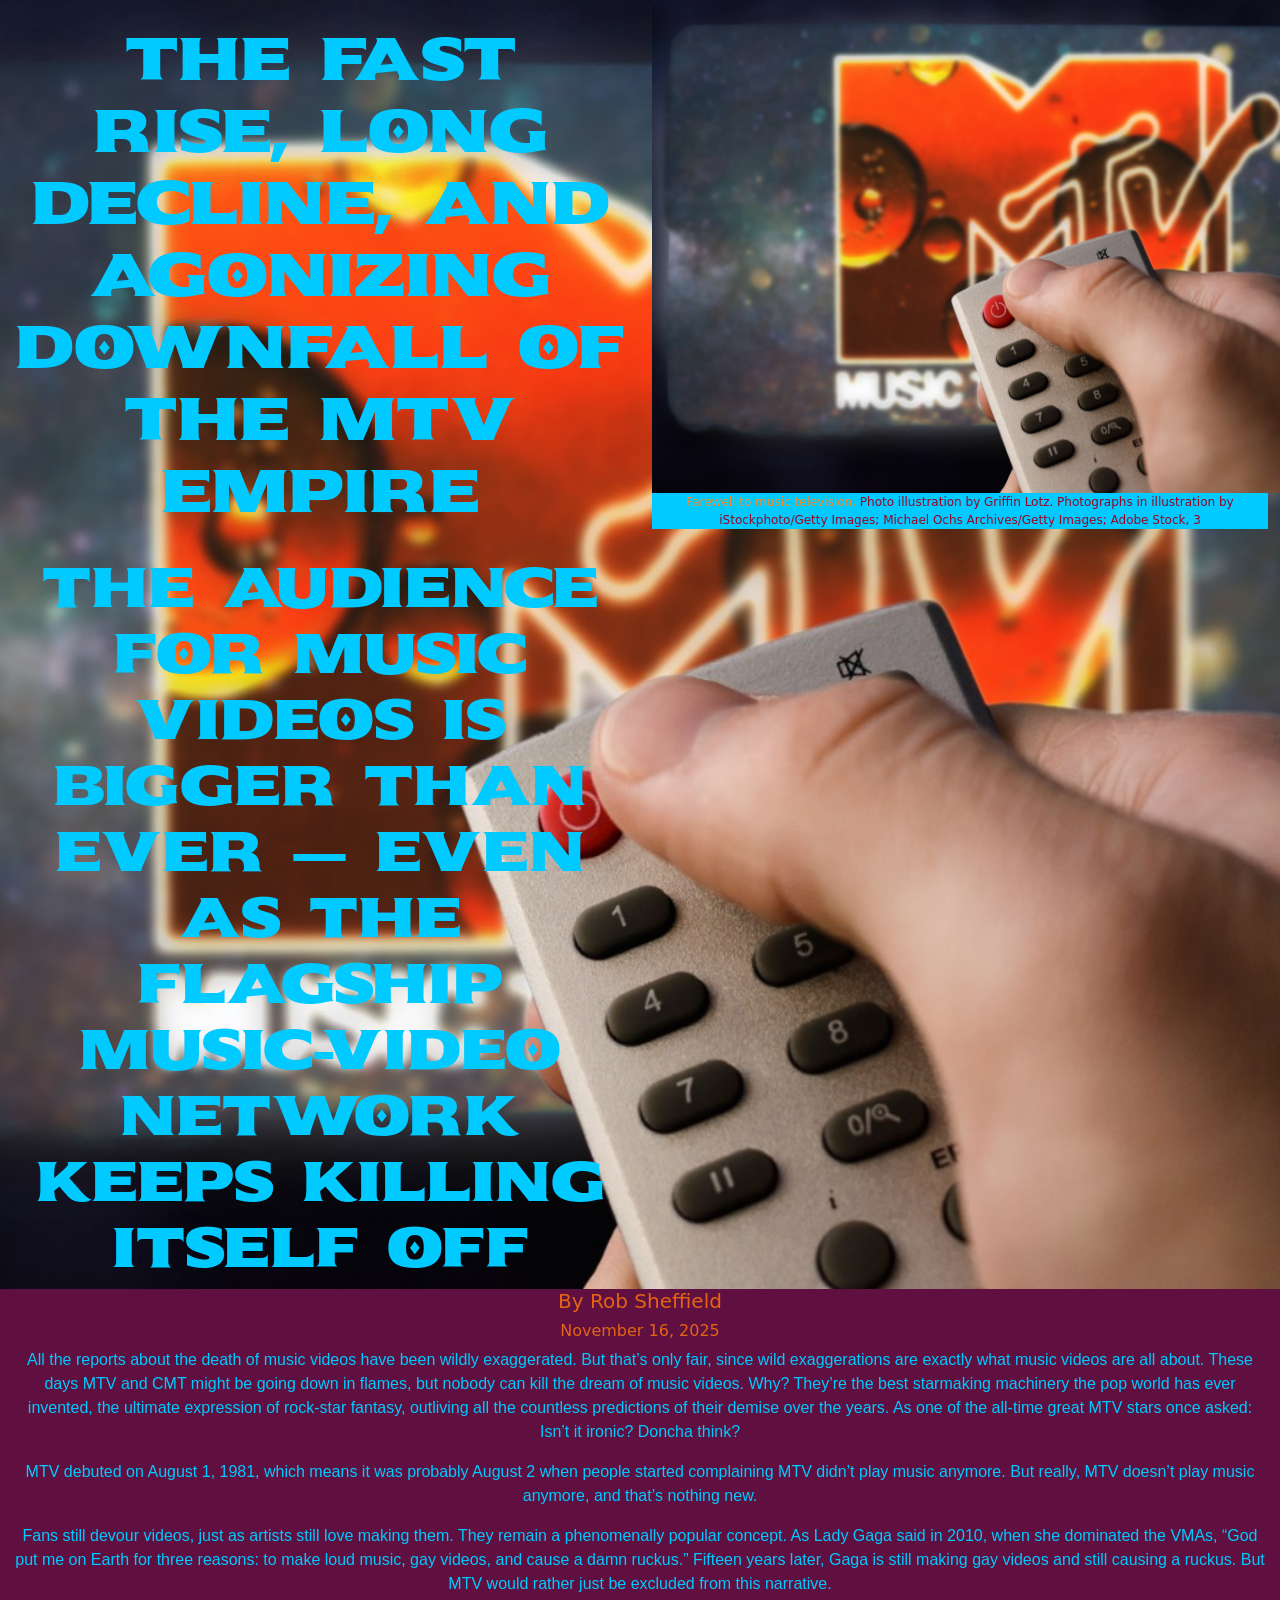
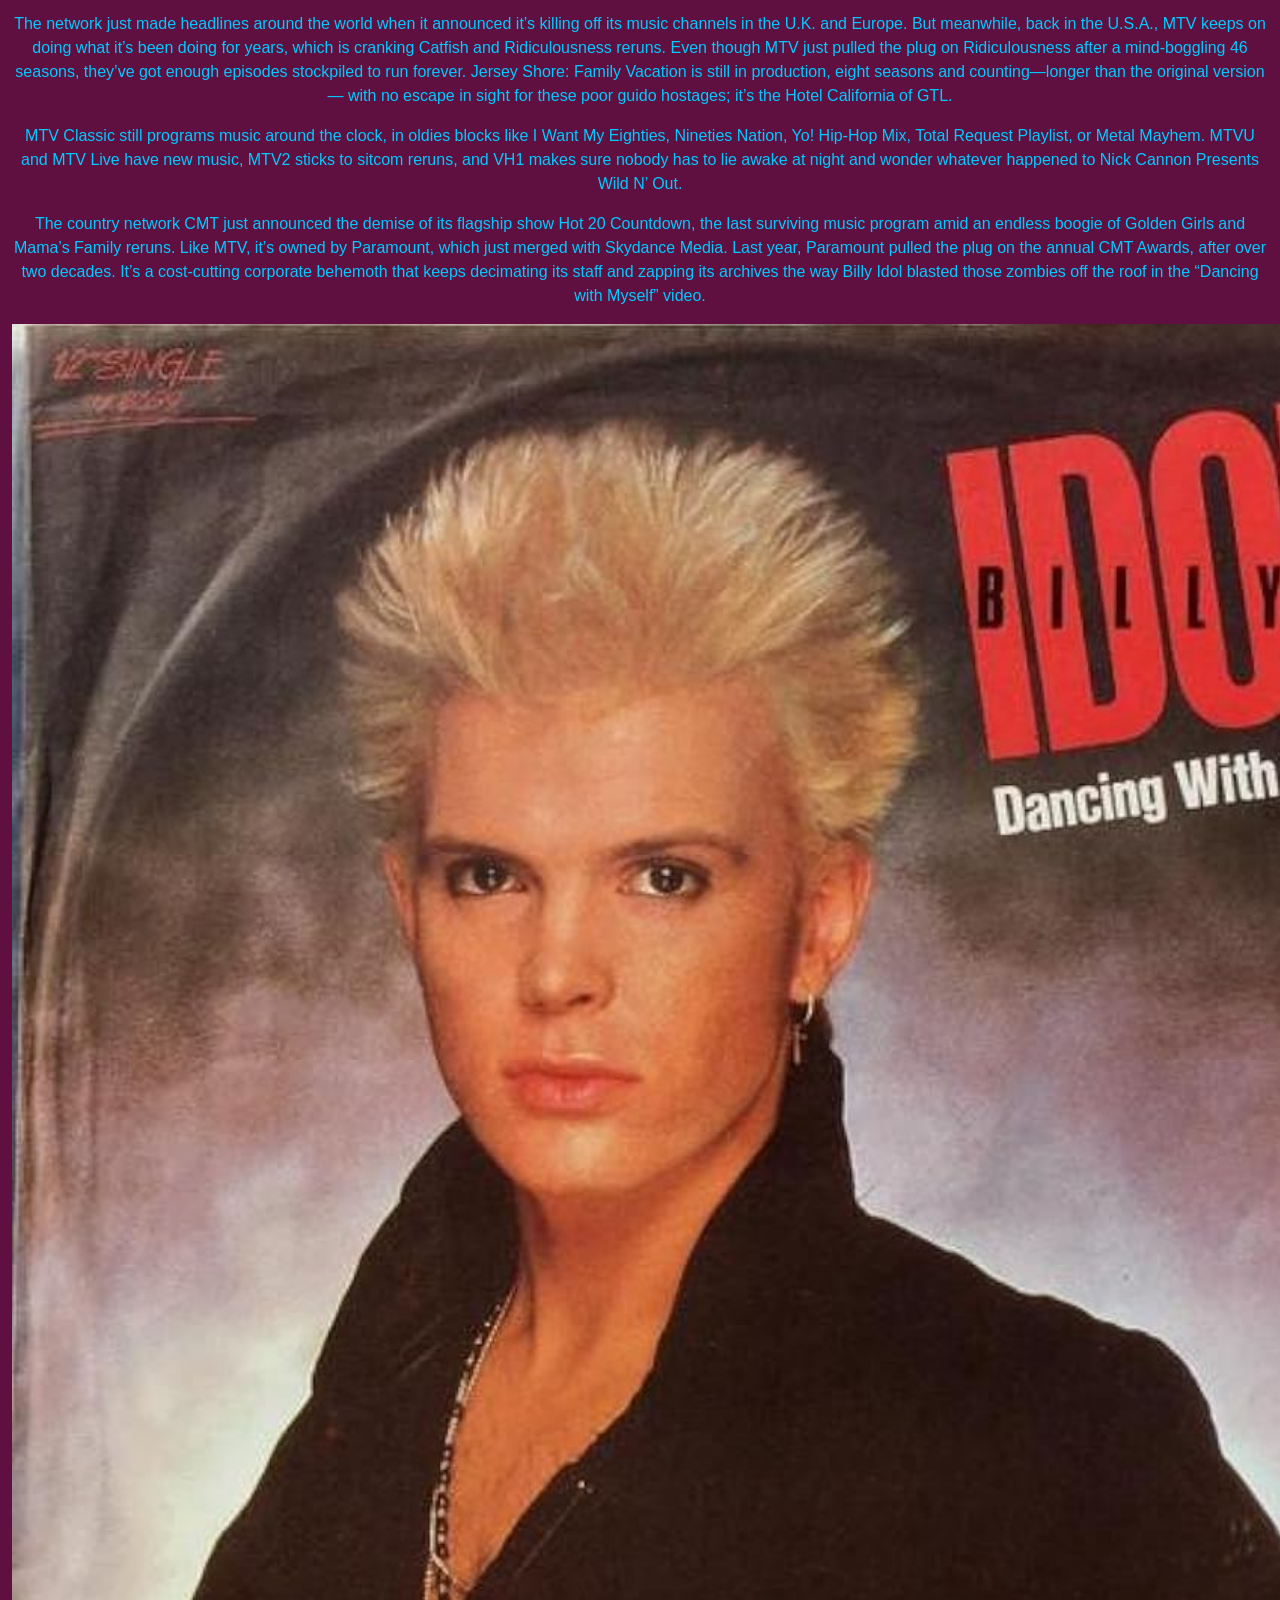
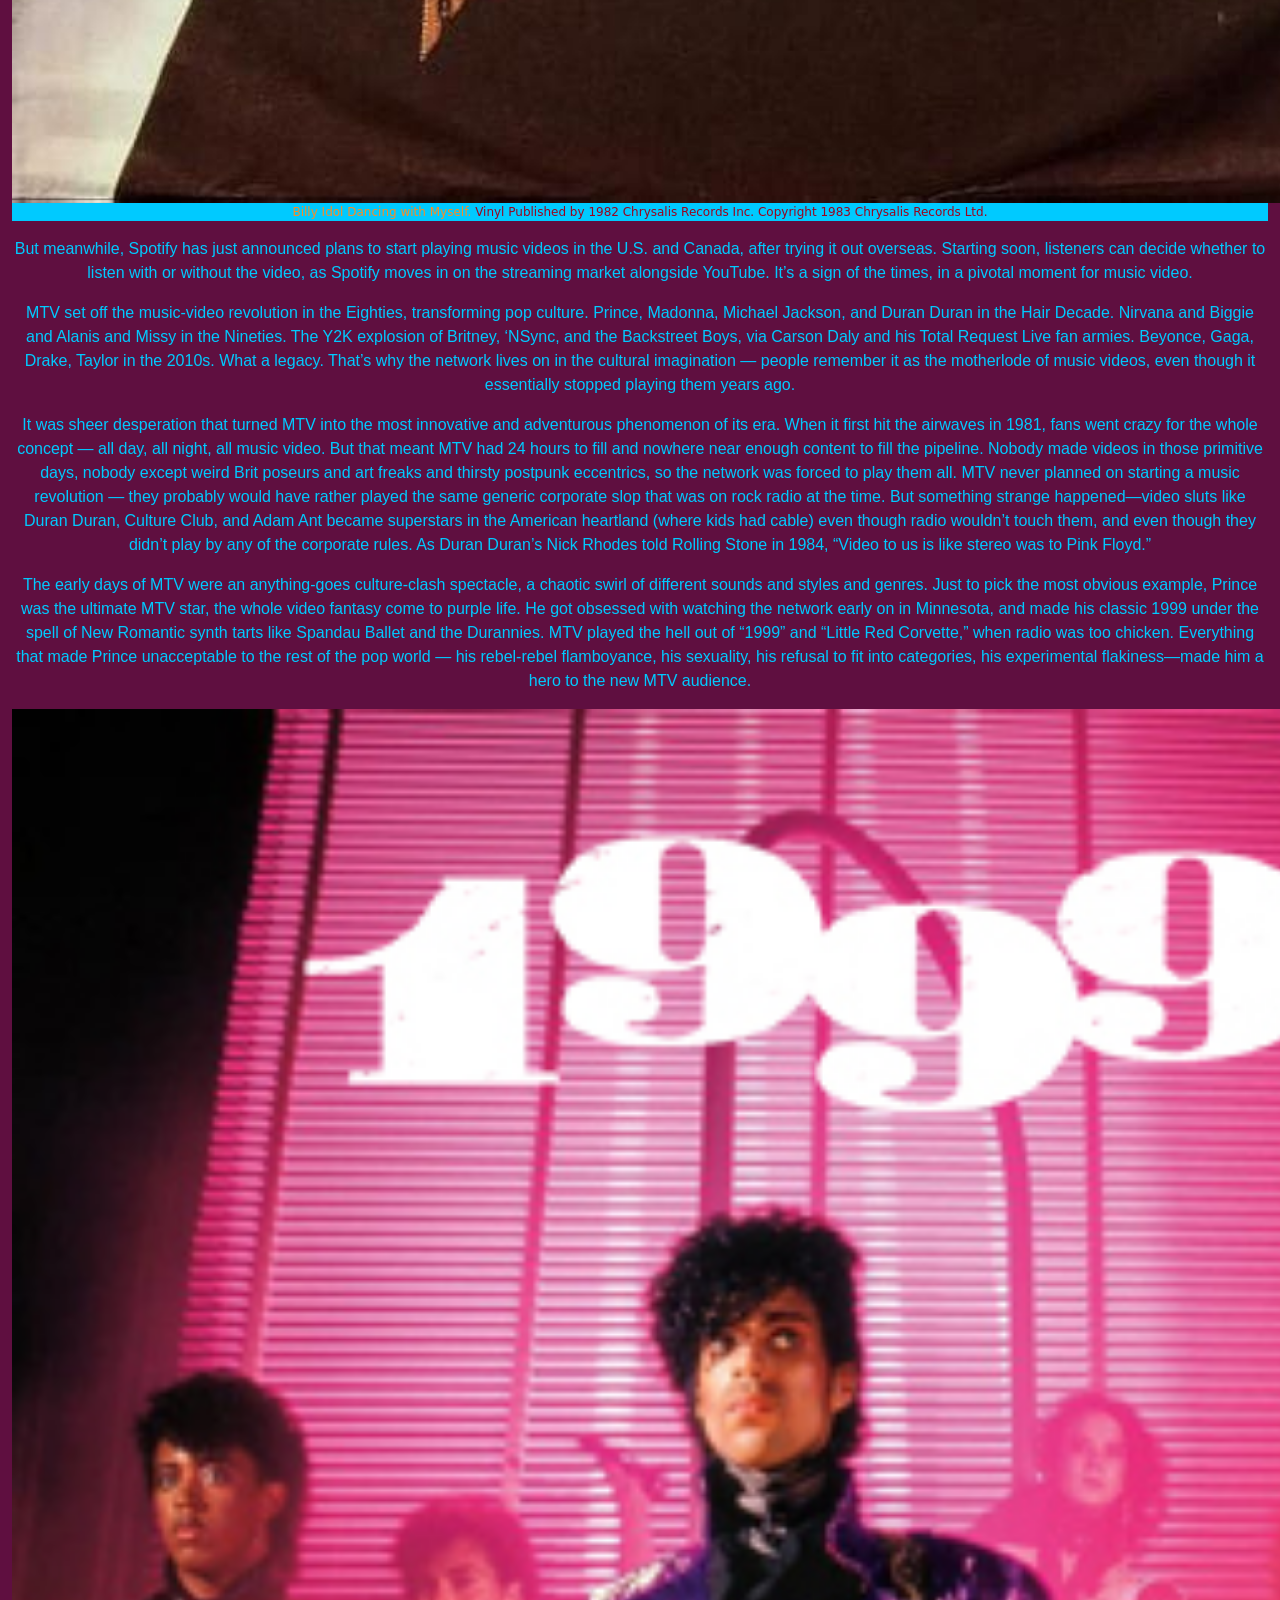
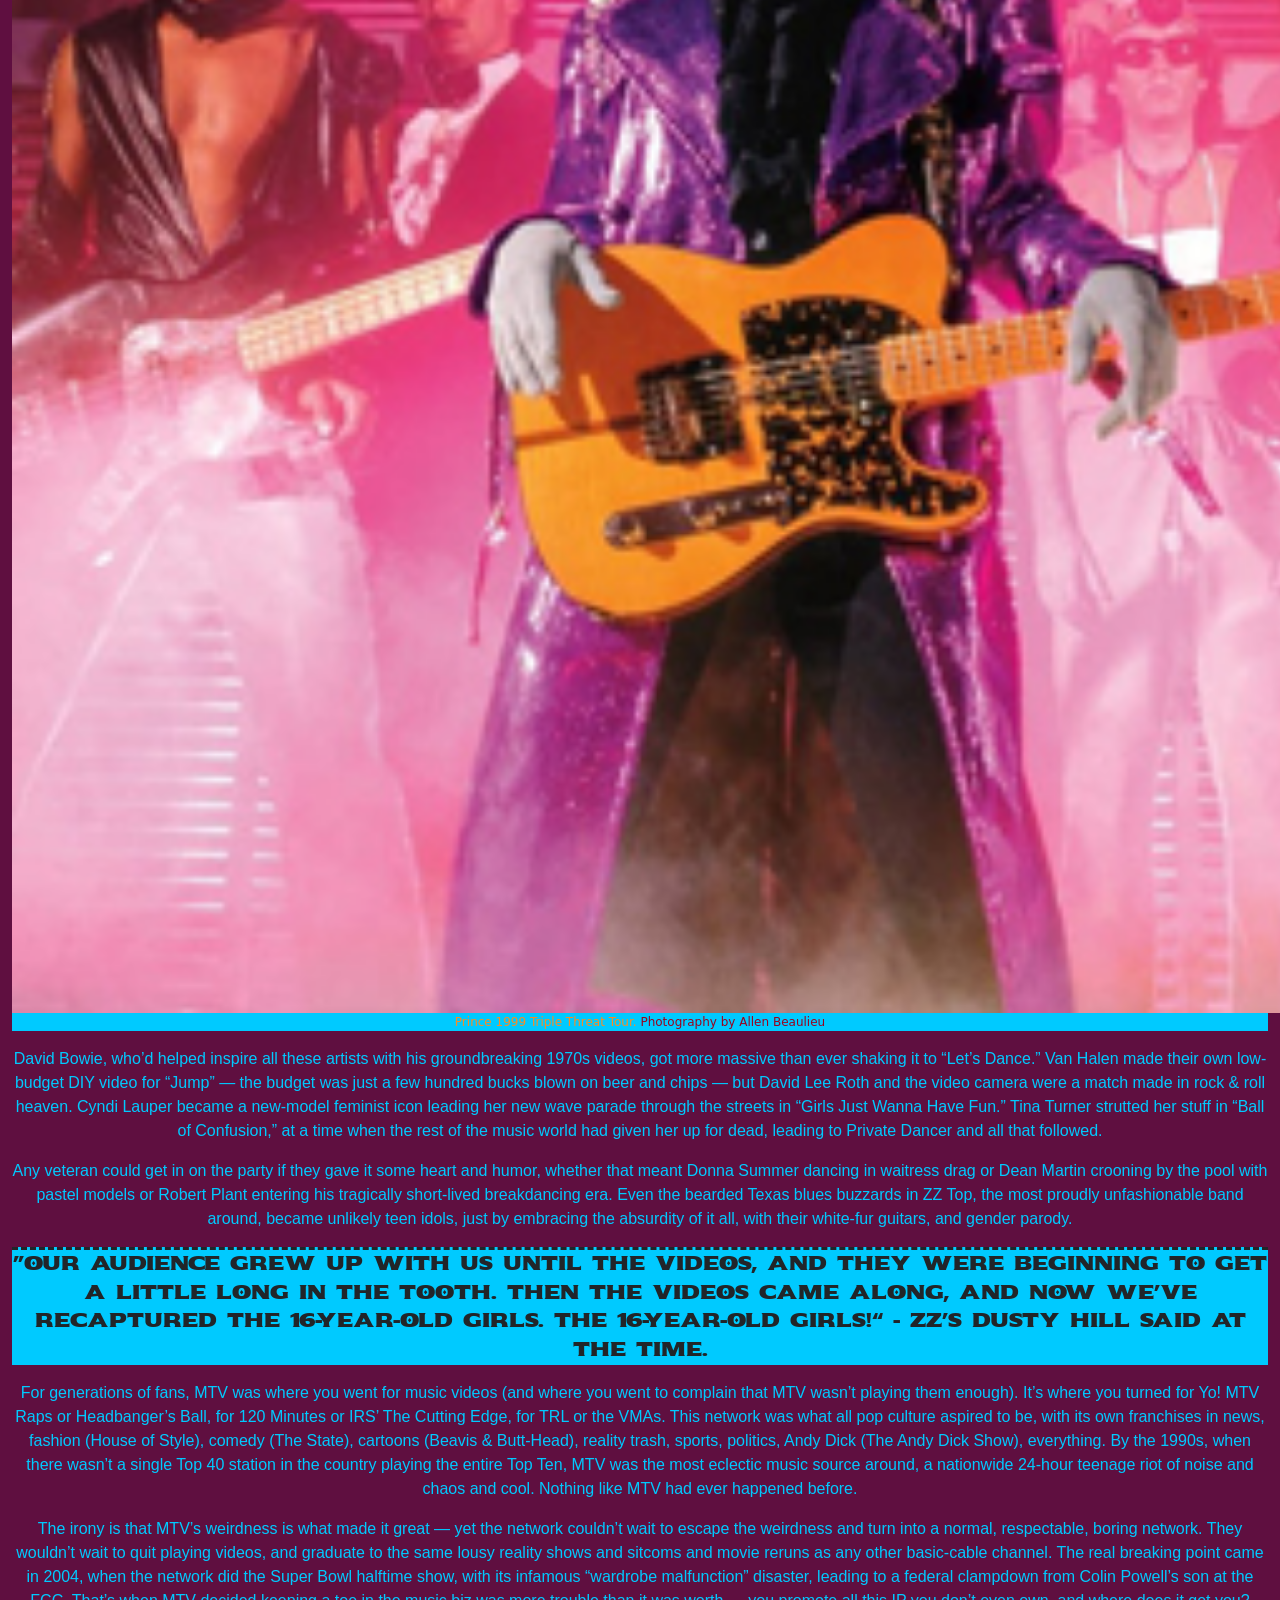
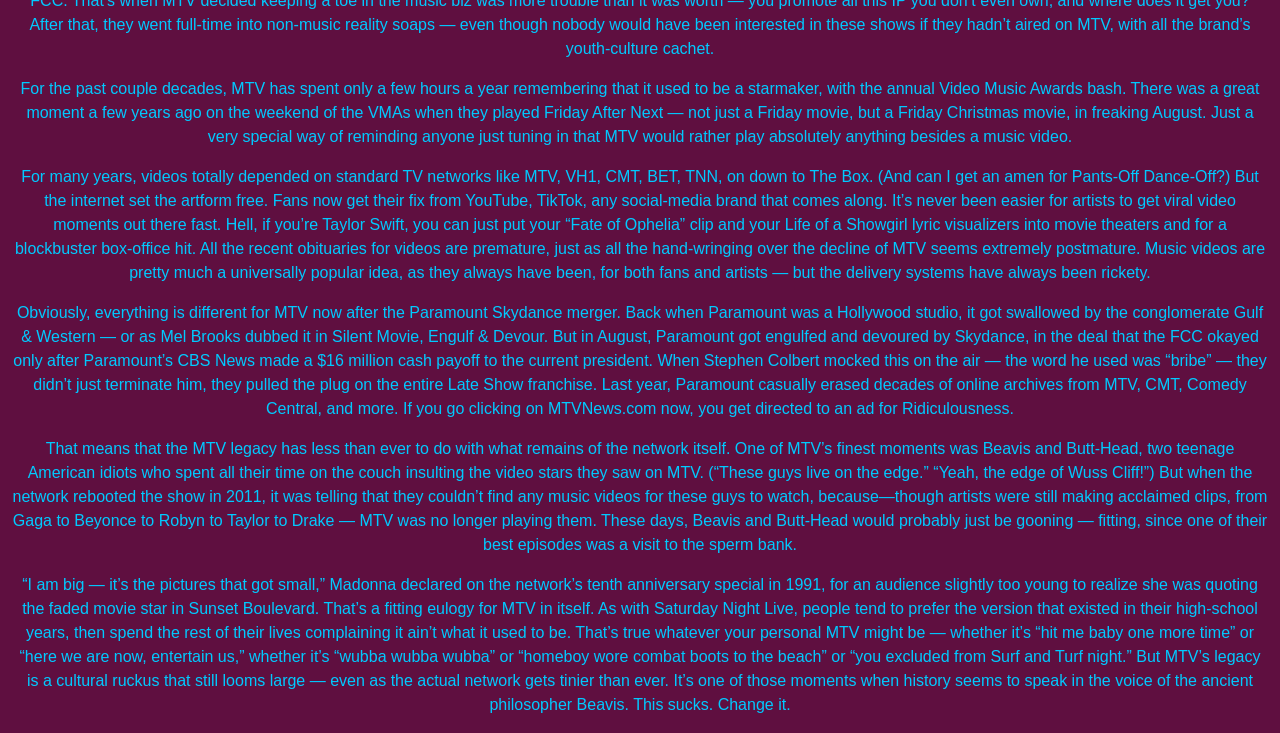
==== commit 10e87c89: "Final Project" ====
--- a/final-project/index.html
+++ b/final-project/index.html
@@ -26,22 +26,28 @@
             <div class="row">
                 <div class="col-sm-6">
                     <h1>The Fast Rise, Long Decline, and Agonizing Downfall of the MTV Empire</h1>
+                    <h2>
+                        The audience for music videos is bigger than ever — even as the flagship music-video network
+                        keeps killing itself off
+                    </h2>
                 </div>
                 <div class="col-sm-6">
-                    =
-                    <img src="farewell-to-music-television.jpg" alt="MTVlogo" />
+                    
+                    <img src="farewell-to-music-television.jpg" alt="MTVlogo"/>
+                    <p class="caption">
+                        Farewell to music television.<span class="credit">
+                            Photo illustration by Griffin Lotz. Photographs in illustration by iStockphoto/Getty Images;
+                            Michael Ochs Archives/Getty Images; Adobe Stock, 3</span
+                        >
+                    </p>
                 </div>
             </div>
         </div>
         <div class="container-fluid" id="content">
             <div class="row">
                 <div class="col">
-                    <p class="caption" id="footer">
-                        Farewell to music television.<span class="credit">
-                            Photo illustration by Griffin Lotz. Photographs in illustration by iStockphoto/Getty Images;
-                            Michael Ochs Archives/Getty Images; Adobe Stock, 3</span
-                        >
-                    </p>
+                    <h5>By Rob Sheffield</h5>
+                    <h6>November 16, 2025</h6>
                     <p class="narrative">
                         All the reports about the death of music videos have been wildly exaggerated. But that’s only
                         fair, since wild exaggerations are exactly what music videos are all about. These days MTV and
@@ -158,11 +164,16 @@
                         Donna Summer dancing in waitress drag or Dean Martin crooning by the pool with pastel models or
                         Robert Plant entering his tragically short-lived breakdancing era. Even the bearded Texas blues
                         buzzards in ZZ Top, the most proudly unfashionable band around, became unlikely teen idols, just
-                        by embracing the absurdity of it all, with their white-fur guitars, and gender parody. “Our
+                        by embracing the absurdity of it all, with their white-fur guitars, and gender parody. 
+                    </p>
+                    <div class="pullquote">
+                    <p class="quote">
+                        “Our
                         audience grew up with us until the videos, and they were beginning to get a little long in the
-                        tooth,” ZZ’s Dusty Hill said at the time. “Then the videos came along, and now we’ve recaptured
-                        the 16-year-old girls. The 16-year-old girls!”
-                    </p>
+                        tooth. Then the videos came along, and now we’ve recaptured the 16-year-old girls. The 16-year-old girls!”
+                       - ZZ’s Dusty Hill said at the time.
+                        </p>
+                    </div>
                     <p class="narrative">
                         For generations of fans, MTV was where you went for music videos (and where you went to complain
                         that MTV wasn’t playing them enough). It’s where you turned for Yo! MTV Raps or Headbanger’s
--- a/final-project/styles.css
+++ b/final-project/styles.css
@@ -9,37 +9,61 @@
 @media screen {
   body {
     background-color: #5f0f40;
+       text-align:center;
   }
   h1 {
     font-family: "Sekuya", system-ui;
     color: #00caff;
     margin-top: 23px;
   }
+  h2 {
+    font-family: "Sekuya", system-ui;
+    color: #00caff;
+    padding-top: 20px;
+  }
+  h5 {
+    color: #e36414;
+  }
+  h6 {
+    color: #e36414;
+  }
   img {
     width: 100%;
   }
   .caption {
     color: #fb8b24;
-    font-size: 6px;
+    font-size: 12px;
+    background-color: #00caff;
   }
   .credit {
     color: #9a031e;
-    font-size: 6px;
+    font-size: 12px;
   }
-
+  #topper{
+    background-image:url(farewell-to-music-television.jpg);
+      background-size: cover;
+     background-position: center;
+  }
   .narrative {
     font-family: "Archivo Black", sans-serif;
     color: #00caff;
   }
-  #footer {
+  .pullquote {
+   font-family:  "Sekuya", system-ui;
+    background-color:#00caff ;
+    font-size: larger;
+    border-top: dashed
   }
 }
 @media (min-width: 576px) {
   h1 {
     font-size: 15px;
   }
+  h2 {
+    font-size: 10px;
+  }
   img {
-    width: 30%;
+    width: 100%;
   }
 }
 
@@ -47,13 +71,19 @@
   h1 {
     font-size: 30px;
   }
+  h2 {
+    font-size: 25px;
+  }
   img {
-    width: 60%;
+    width: 150%;
   }
 }
 @media (min-width: 992px) {
   h1 {
     font-size: 45px;
+  }
+  h2 {
+    font-size: 40px;
   }
   img {
     width: 90%;
@@ -63,6 +93,9 @@
   h1 {
     font-size: 60px;
   }
+  h2 {
+    font-size: 55px;
+  }
   img {
     width: 120%;
   }
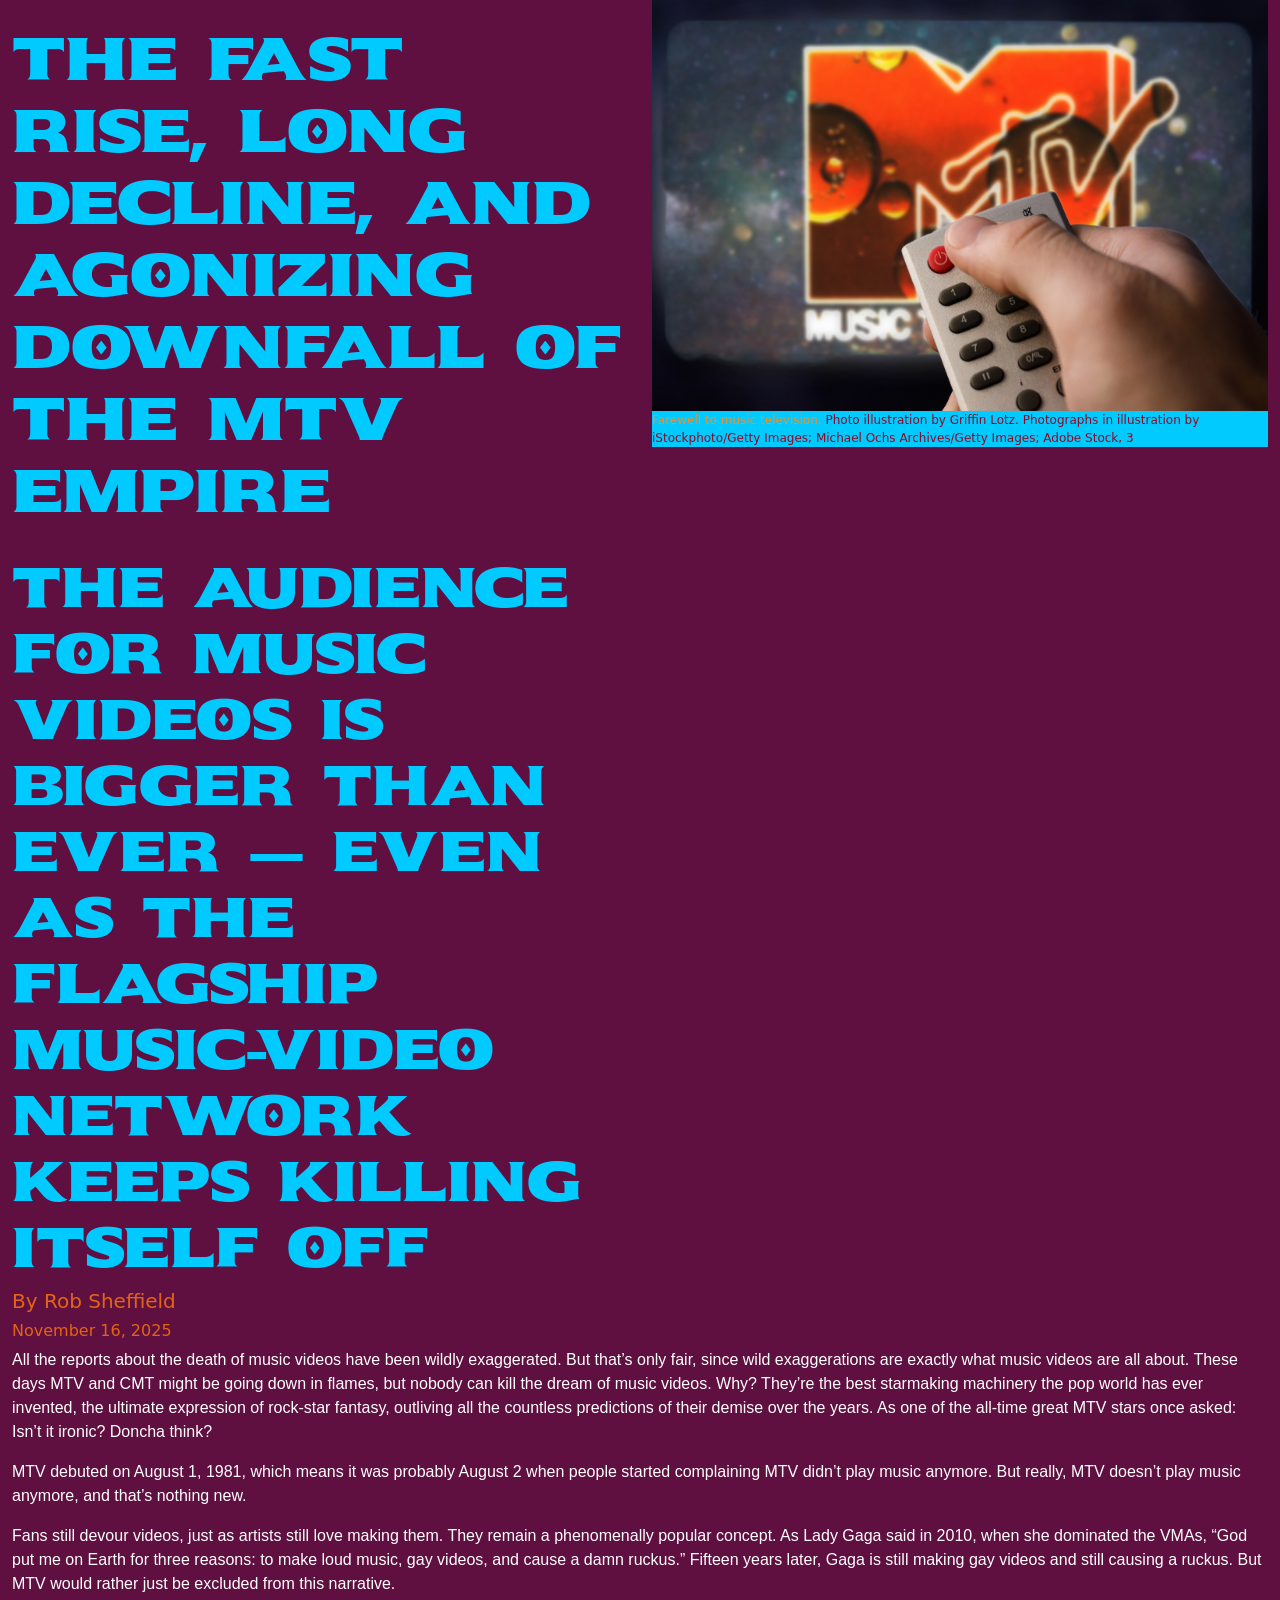
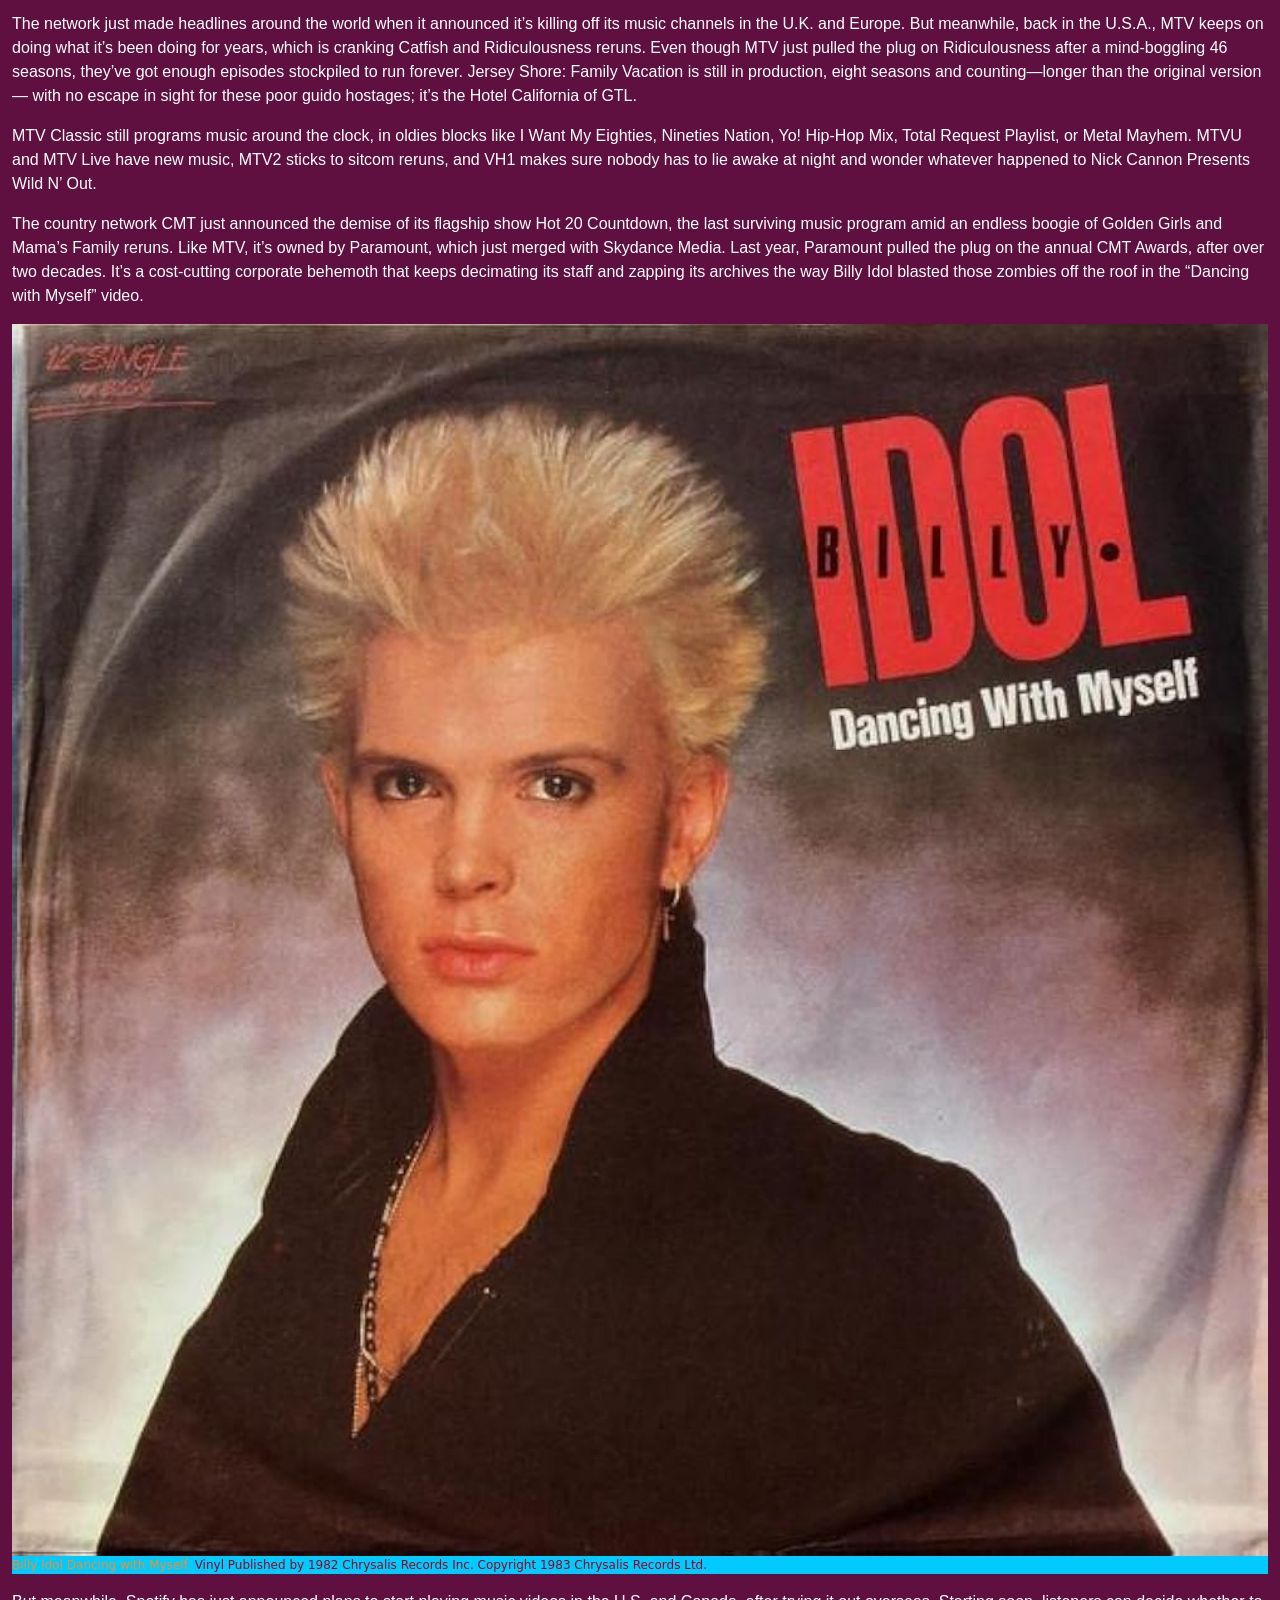
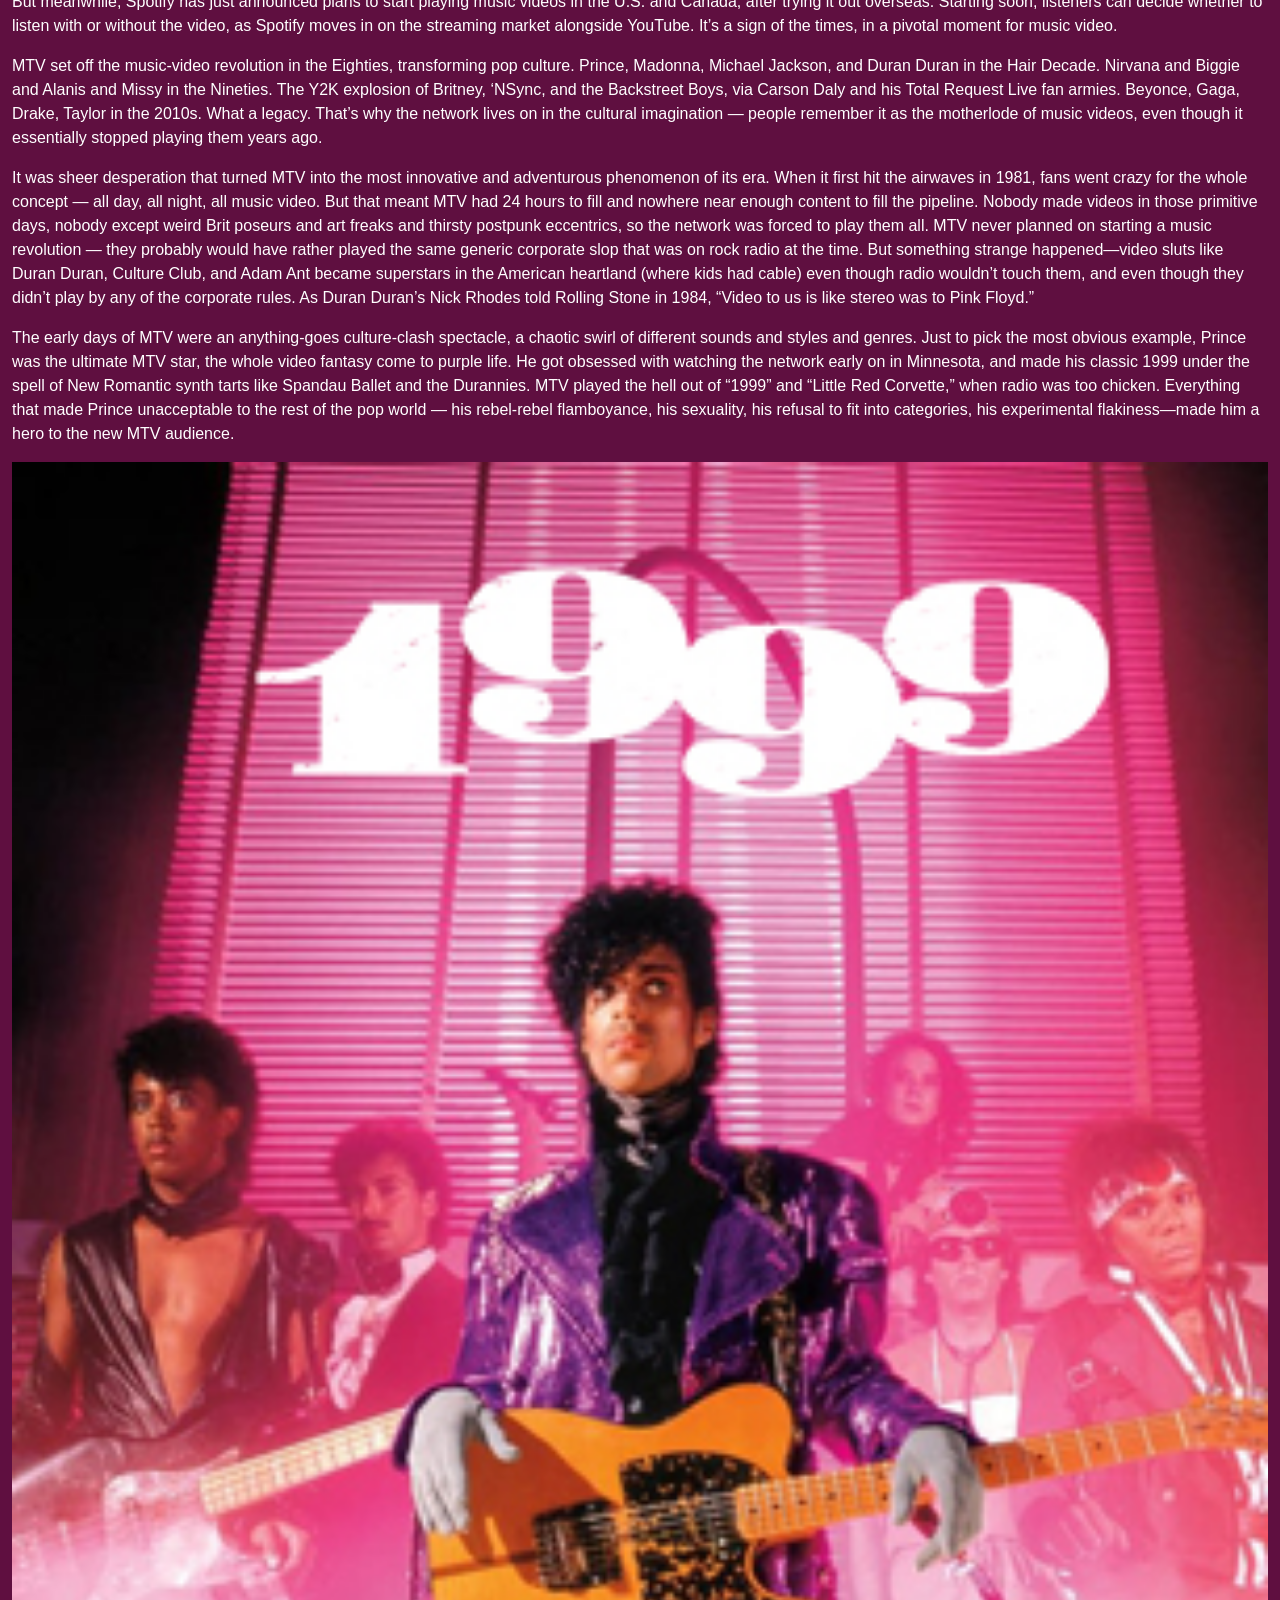
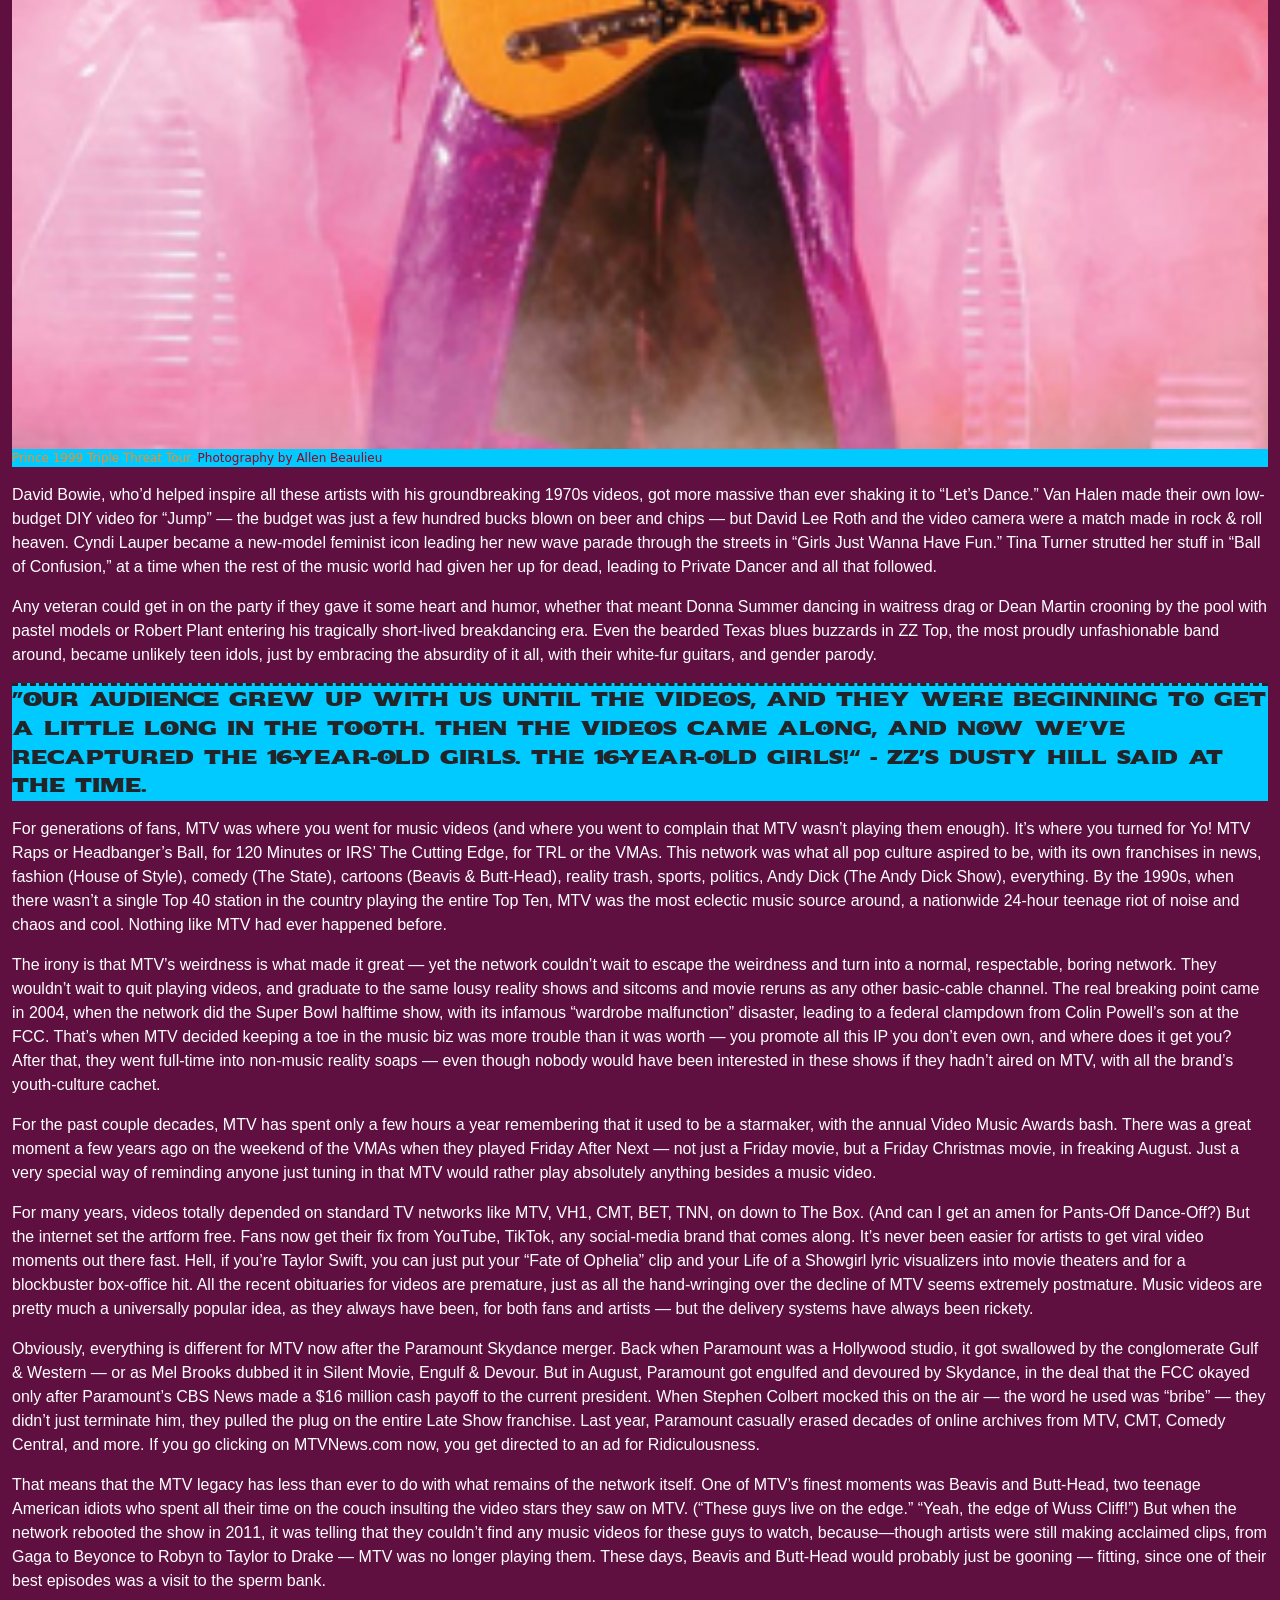
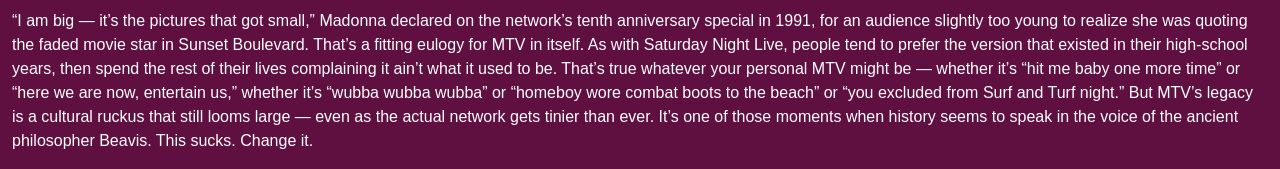
==== commit 3de05a7c: "Final Project" ====
--- a/final-project/index.html
+++ b/final-project/index.html
@@ -26,10 +26,10 @@
             <div class="row">
                 <div class="col-sm-6">
                     <h1>The Fast Rise, Long Decline, and Agonizing Downfall of the MTV Empire</h1>
-                    <h2>
+                    <h3>
                         The audience for music videos is bigger than ever — even as the flagship music-video network
                         keeps killing itself off
-                    </h2>
+                    </h3>
                 </div>
                 <div class="col-sm-6">
                     
--- a/final-project/styles.css
+++ b/final-project/styles.css
@@ -5,18 +5,18 @@
 Princeton Orange - #FB8B24
 Autumn Leaf - #E36414
 Blue - #00caff
+White- #ffffff
 */
 @media screen {
   body {
     background-color: #5f0f40;
-       text-align:center;
   }
   h1 {
     font-family: "Sekuya", system-ui;
     color: #00caff;
     margin-top: 23px;
   }
-  h2 {
+  h3 {
     font-family: "Sekuya", system-ui;
     color: #00caff;
     padding-top: 20px;
@@ -39,27 +39,23 @@
     color: #9a031e;
     font-size: 12px;
   }
-  #topper{
-    background-image:url(farewell-to-music-television.jpg);
-      background-size: cover;
-     background-position: center;
-  }
+
   .narrative {
     font-family: "Archivo Black", sans-serif;
-    color: #00caff;
+    color: #ffffff;
   }
   .pullquote {
-   font-family:  "Sekuya", system-ui;
-    background-color:#00caff ;
+    font-family: "Sekuya", system-ui;
+    background-color: #00caff;
     font-size: larger;
-    border-top: dashed
+    border-top: dashed;
   }
 }
 @media (min-width: 576px) {
   h1 {
     font-size: 15px;
   }
-  h2 {
+  h3 {
     font-size: 10px;
   }
   img {
@@ -71,32 +67,32 @@
   h1 {
     font-size: 30px;
   }
-  h2 {
+  h3 {
     font-size: 25px;
   }
   img {
-    width: 150%;
+    width: 100%;
   }
 }
 @media (min-width: 992px) {
   h1 {
     font-size: 45px;
   }
-  h2 {
+  h3 {
     font-size: 40px;
   }
   img {
-    width: 90%;
+    width: 100%;
   }
 }
 @media (min-width: 1200px) {
   h1 {
     font-size: 60px;
   }
-  h2 {
+  h3 {
     font-size: 55px;
   }
   img {
-    width: 120%;
+    width: 100%;
   }
 }
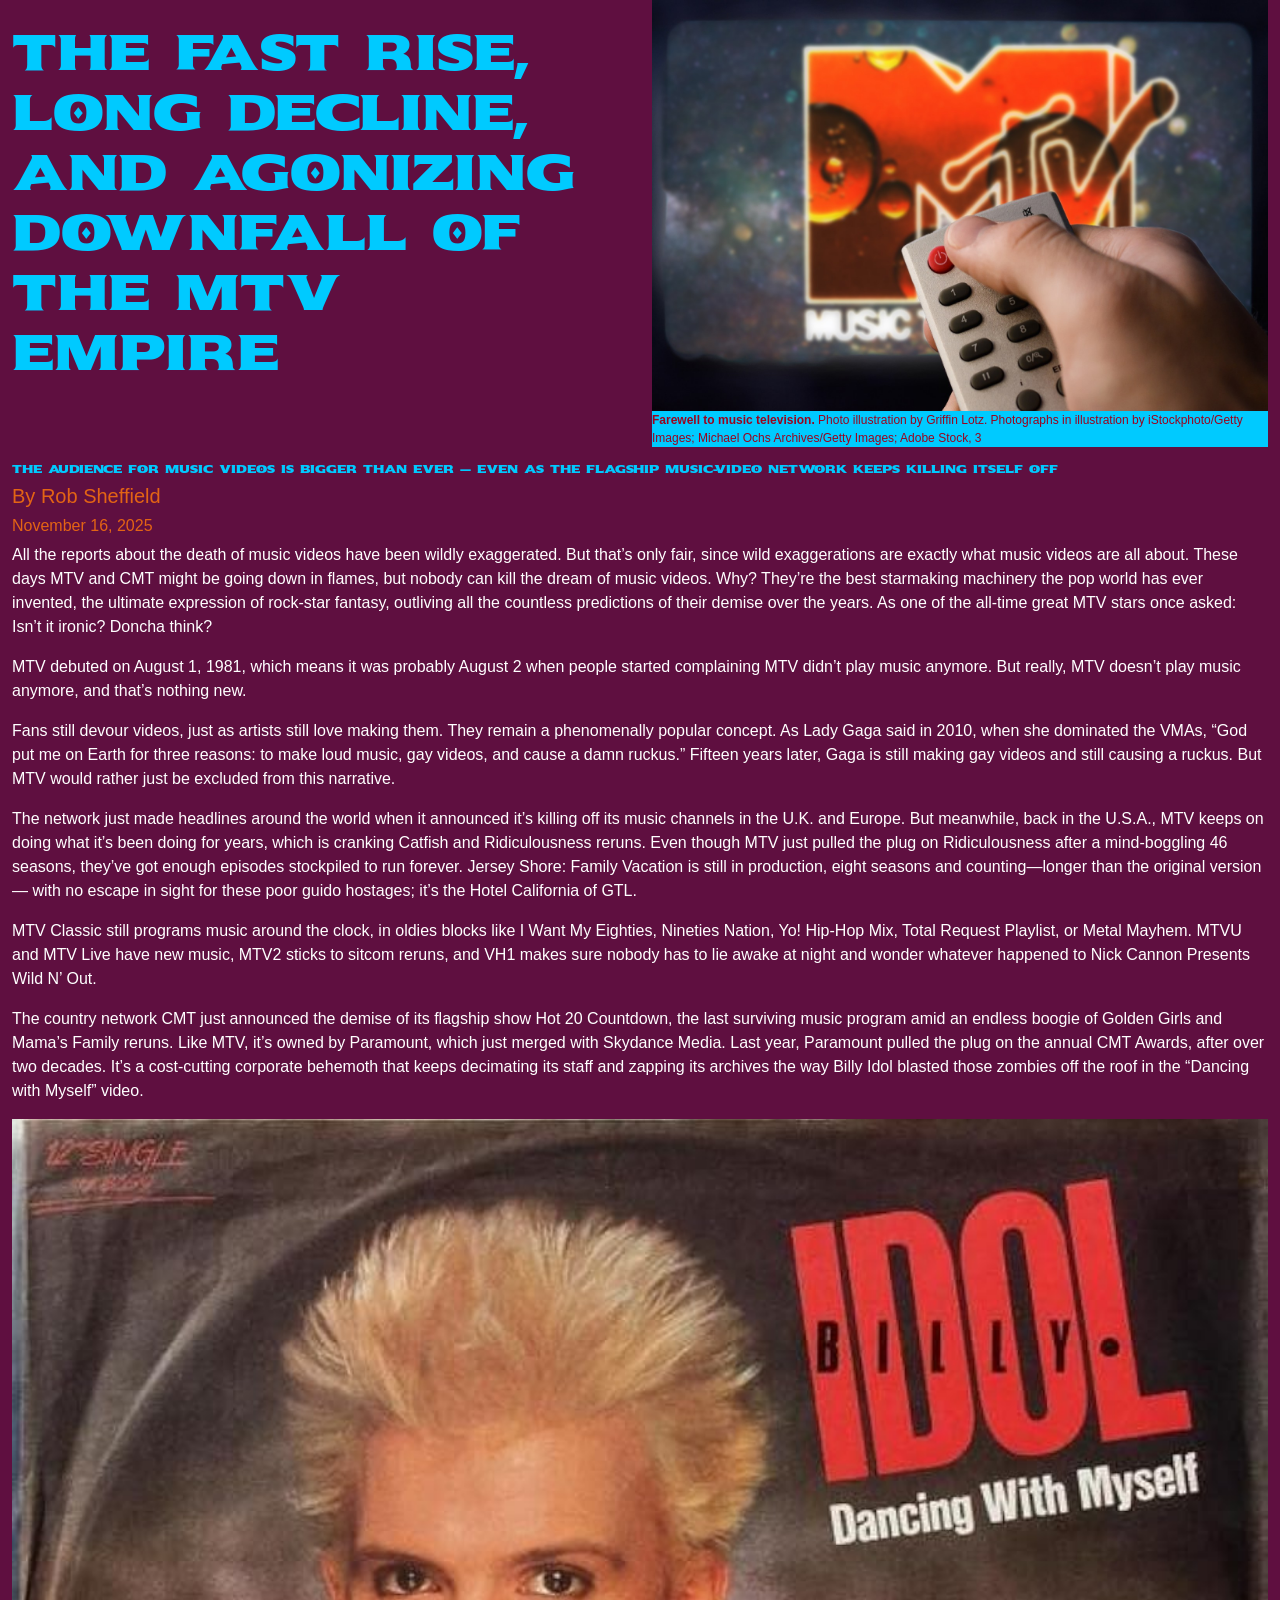
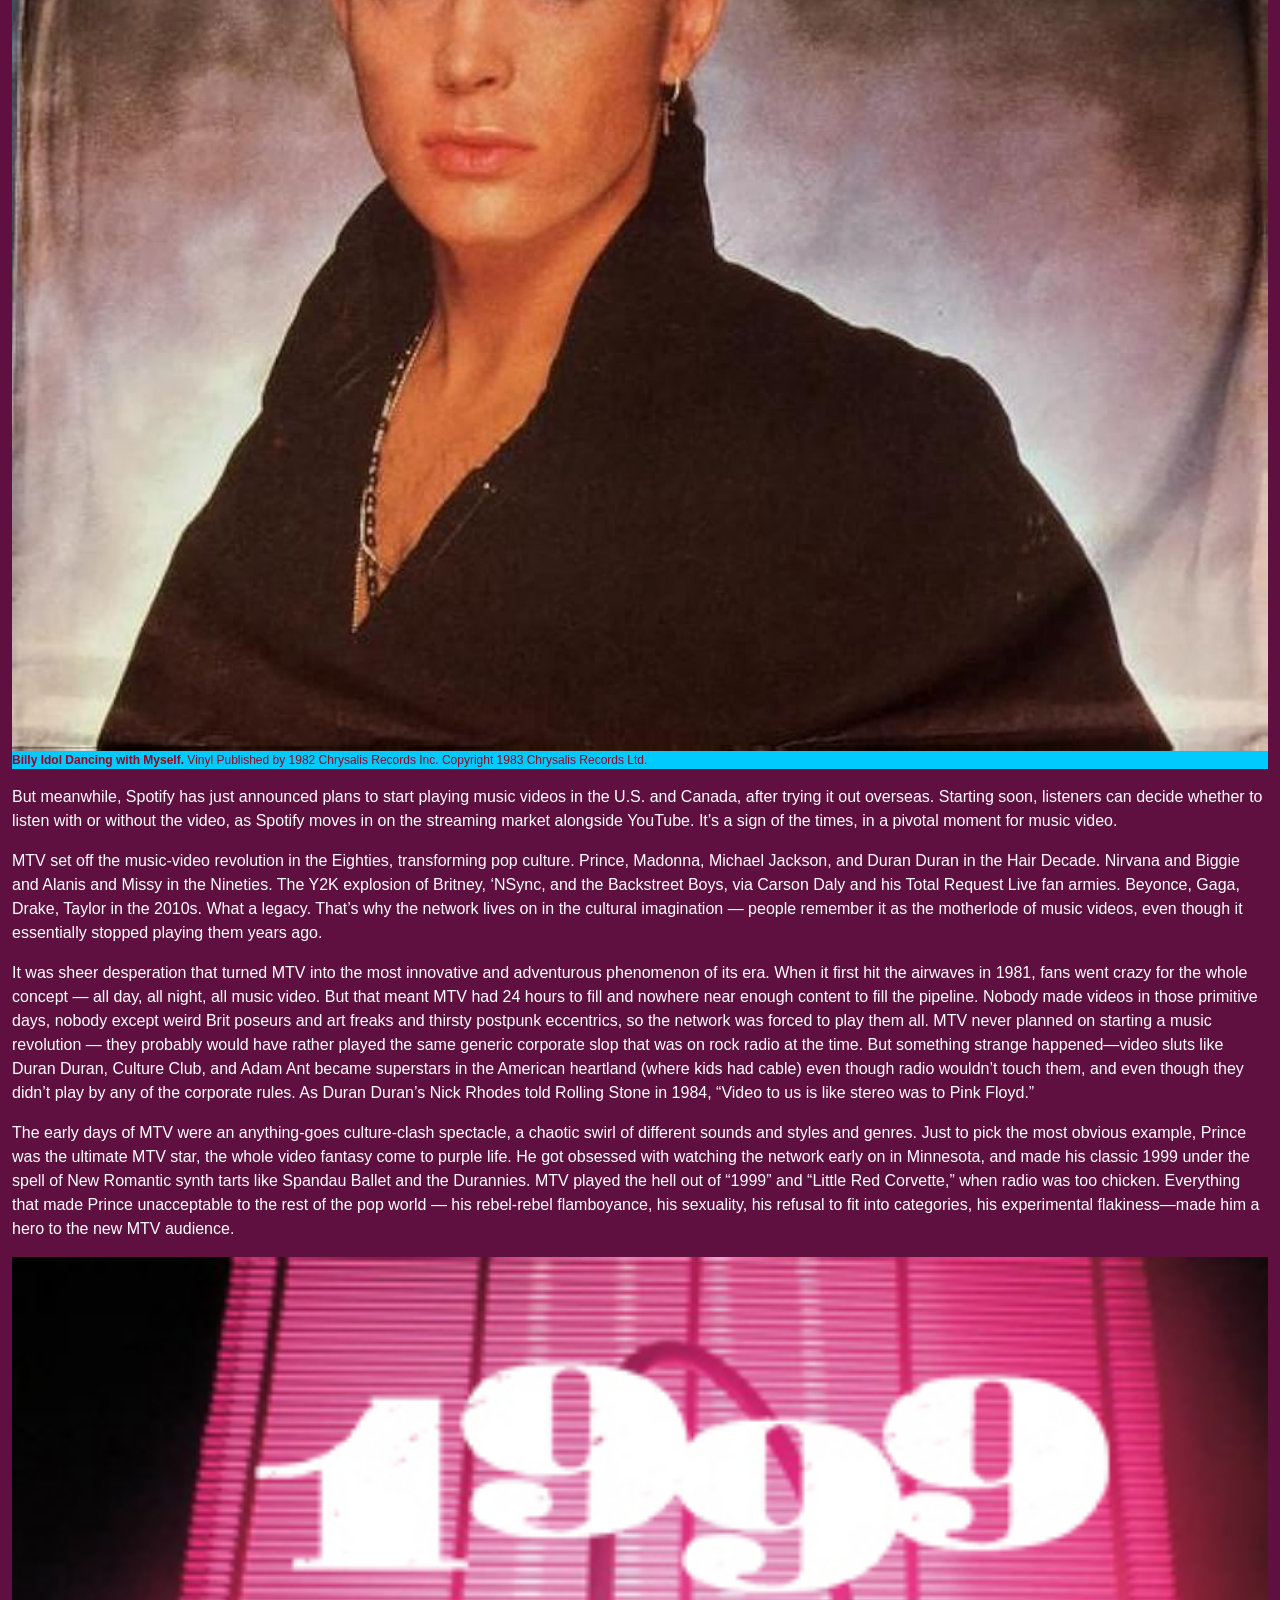
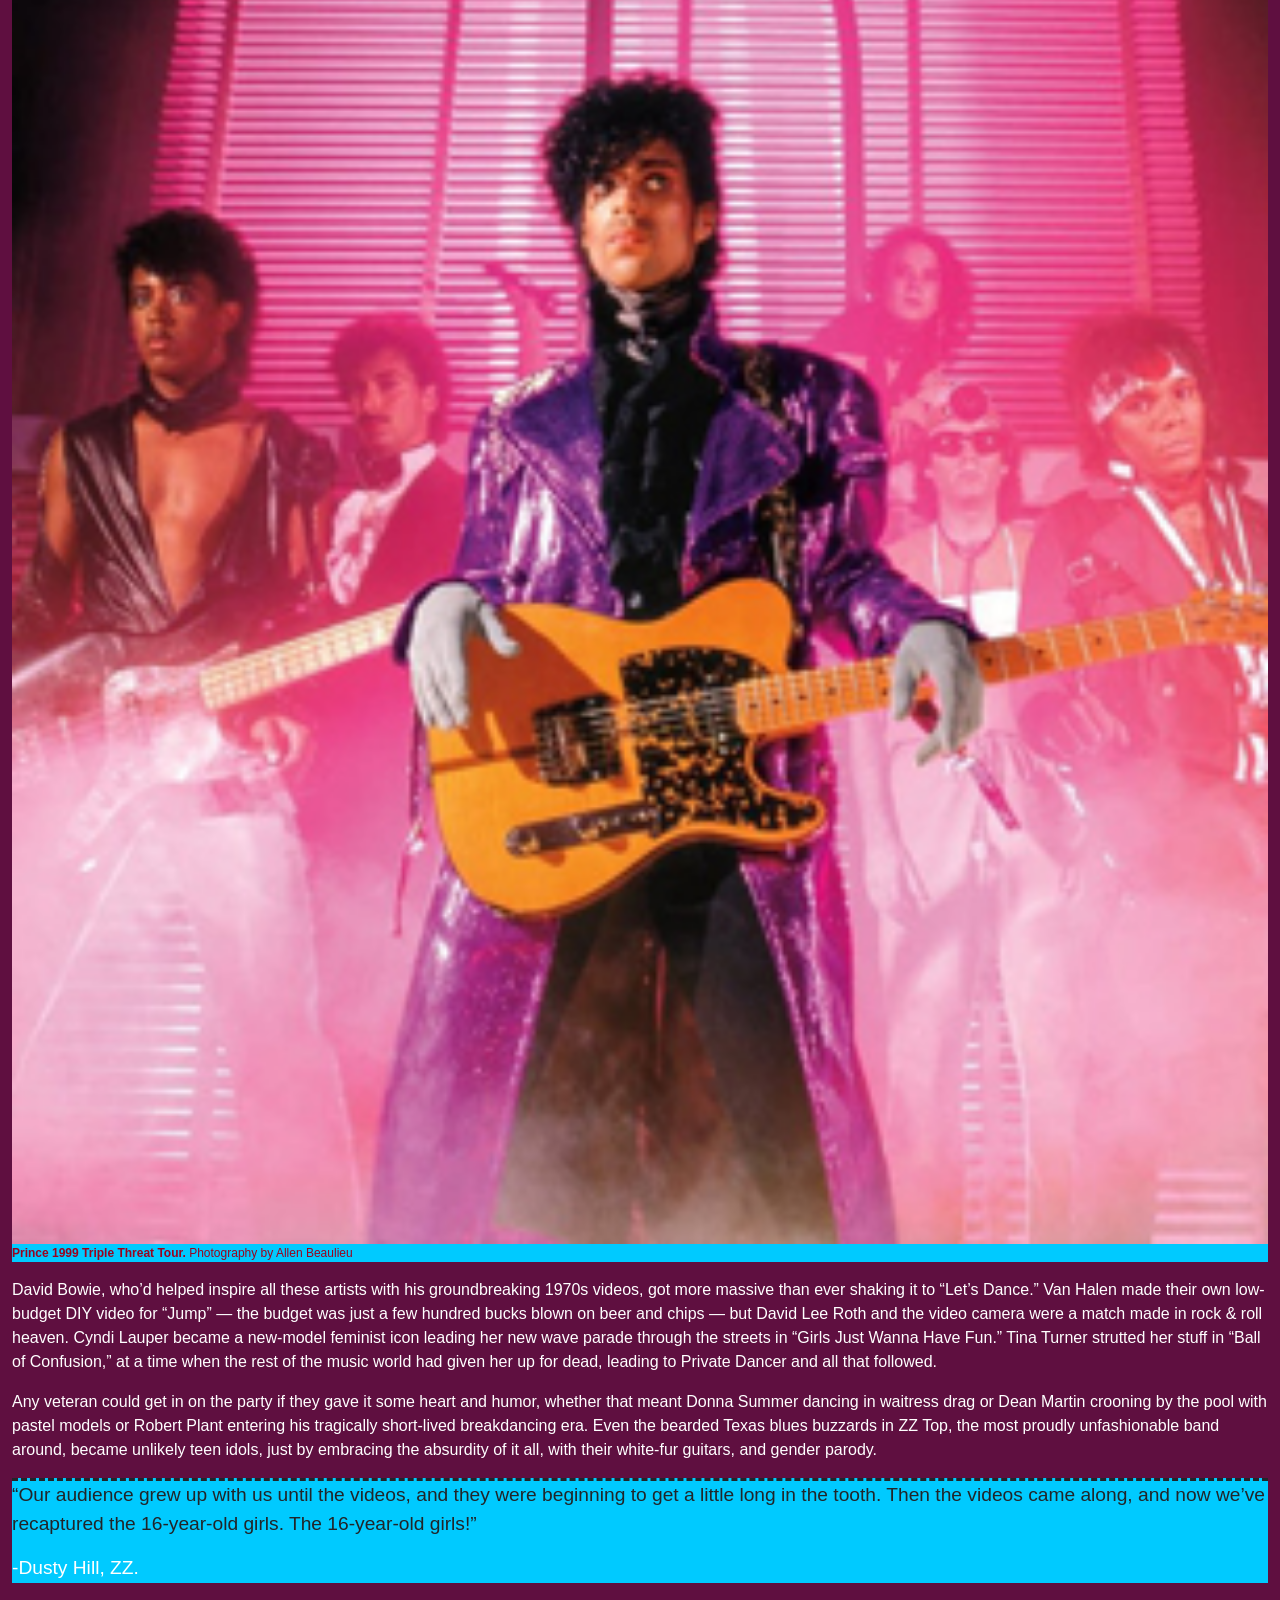
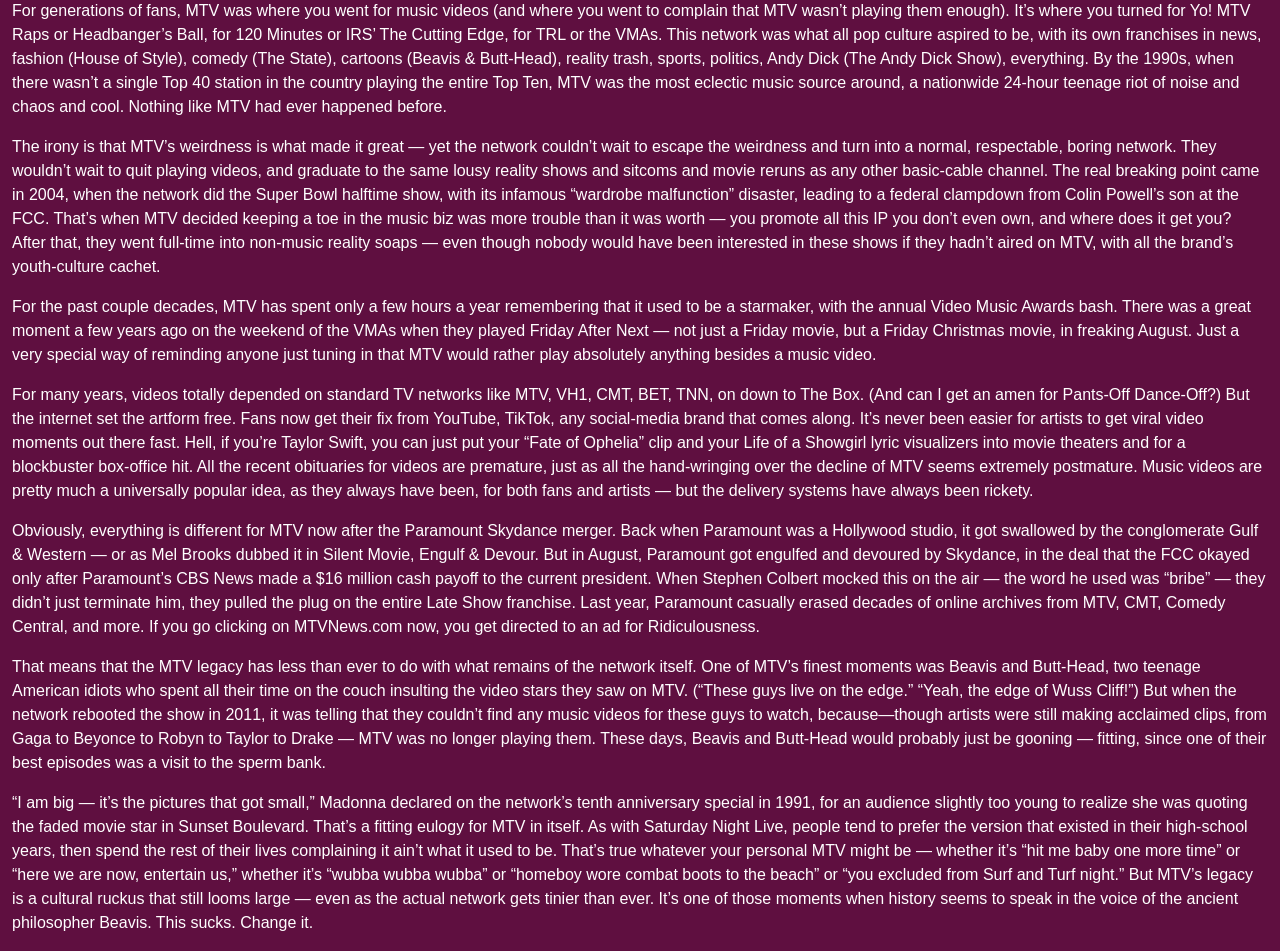
==== commit e41108fe: "Final Project" ====
--- a/final-project/index.html
+++ b/final-project/index.html
@@ -26,10 +26,7 @@
             <div class="row">
                 <div class="col-sm-6">
                     <h1>The Fast Rise, Long Decline, and Agonizing Downfall of the MTV Empire</h1>
-                    <h3>
-                        The audience for music videos is bigger than ever — even as the flagship music-video network
-                        keeps killing itself off
-                    </h3>
+                    
                 </div>
                 <div class="col-sm-6">
                     
@@ -46,6 +43,10 @@
         <div class="container-fluid" id="content">
             <div class="row">
                 <div class="col">
+                    <h3>
+                        The audience for music videos is bigger than ever — even as the flagship music-video network
+                        keeps killing itself off
+                    </h3>
                     <h5>By Rob Sheffield</h5>
                     <h6>November 16, 2025</h6>
                     <p class="narrative">
@@ -171,8 +172,10 @@
                         “Our
                         audience grew up with us until the videos, and they were beginning to get a little long in the
                         tooth. Then the videos came along, and now we’ve recaptured the 16-year-old girls. The 16-year-old girls!”
-                       - ZZ’s Dusty Hill said at the time.
                         </p>
+                        <p class="attribution">
+                        -Dusty Hill, ZZ.
+                            </p>
                     </div>
                     <p class="narrative">
                         For generations of fans, MTV was where you went for music videos (and where you went to complain
--- a/final-project/styles.css
+++ b/final-project/styles.css
@@ -19,44 +19,50 @@
   h3 {
     font-family: "Sekuya", system-ui;
     color: #00caff;
-    padding-top: 20px;
+    font-size: 11px;
   }
   h5 {
+    font-family: sans-serif;
     color: #e36414;
   }
   h6 {
+    font-family: sans-serif;
     color: #e36414;
   }
   img {
     width: 100%;
   }
   .caption {
-    color: #fb8b24;
+    font-family: sans-serif;
+    color: #9a031e;
     font-size: 12px;
     background-color: #00caff;
+    font-weight: bold;
   }
   .credit {
+    font-family: sans-serif;
     color: #9a031e;
     font-size: 12px;
+    font-weight: lighter;
   }
 
   .narrative {
-    font-family: "Archivo Black", sans-serif;
+    font-family: sans-serif;
     color: #ffffff;
   }
   .pullquote {
-    font-family: "Sekuya", system-ui;
+    font-family: sans-serif;
     background-color: #00caff;
     font-size: larger;
     border-top: dashed;
   }
+  .attribution {
+    color: white;
+  }
 }
 @media (min-width: 576px) {
   h1 {
-    font-size: 15px;
-  }
-  h3 {
-    font-size: 10px;
+    font-size: 25px;
   }
   img {
     width: 100%;
@@ -65,10 +71,7 @@
 
 @media (min-width: 768px) {
   h1 {
-    font-size: 30px;
-  }
-  h3 {
-    font-size: 25px;
+    font-size: 35px;
   }
   img {
     width: 100%;
@@ -76,10 +79,7 @@
 }
 @media (min-width: 992px) {
   h1 {
-    font-size: 45px;
-  }
-  h3 {
-    font-size: 40px;
+    font-size: 50px;
   }
   img {
     width: 100%;
@@ -87,10 +87,7 @@
 }
 @media (min-width: 1200px) {
   h1 {
-    font-size: 60px;
-  }
-  h3 {
-    font-size: 55px;
+    font-size: 75x;
   }
   img {
     width: 100%;
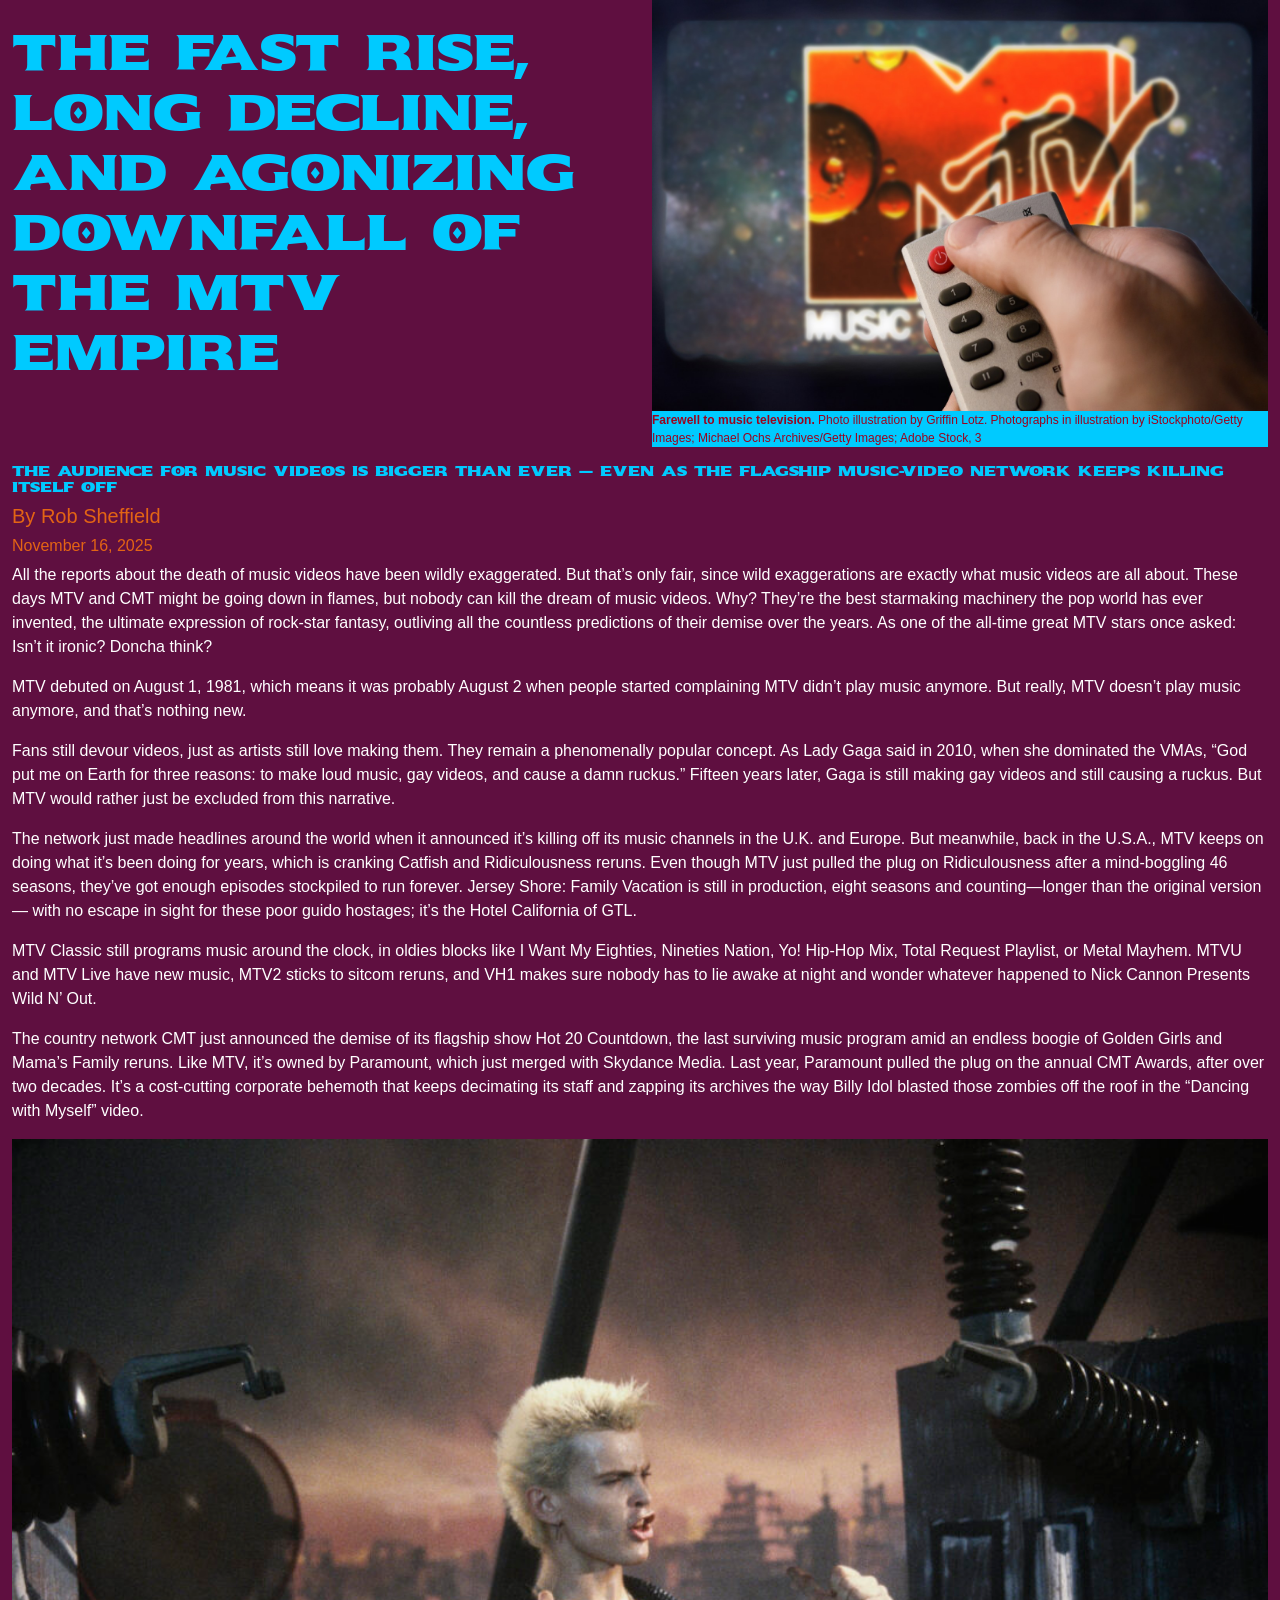
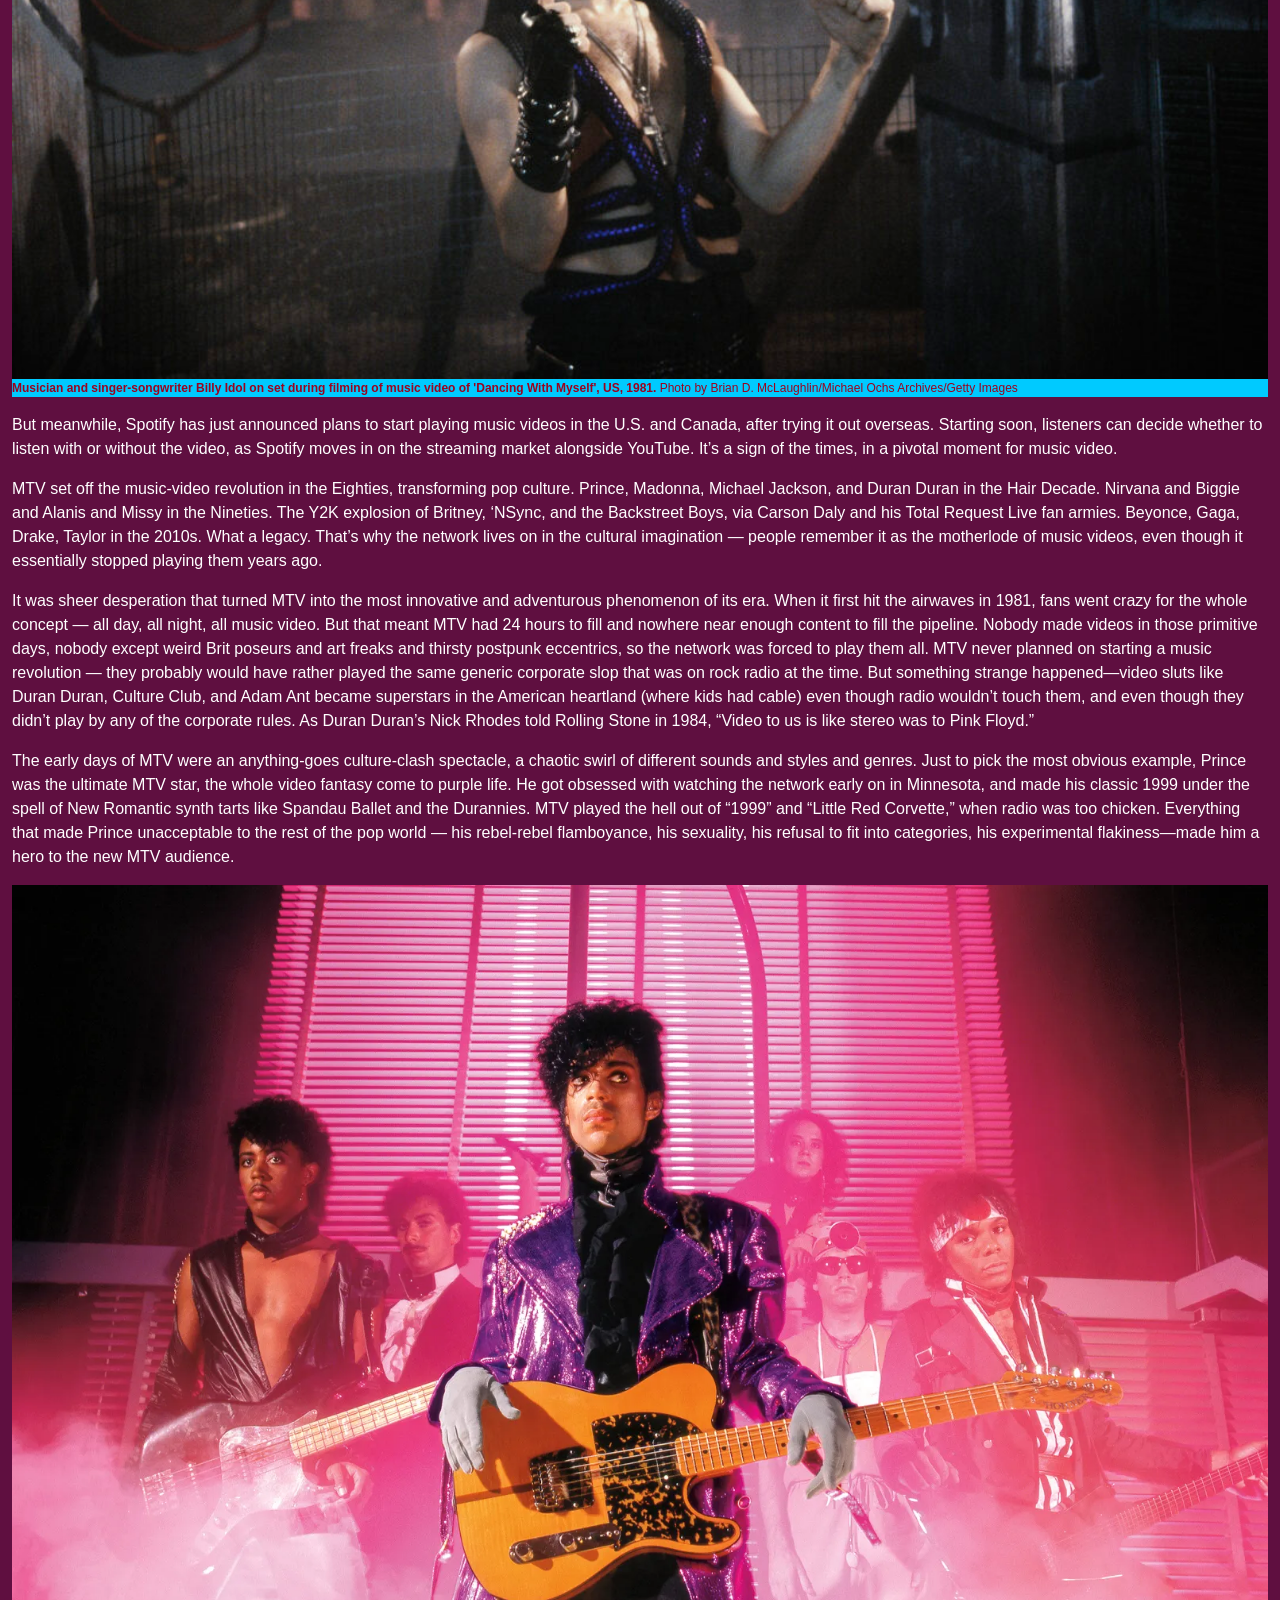
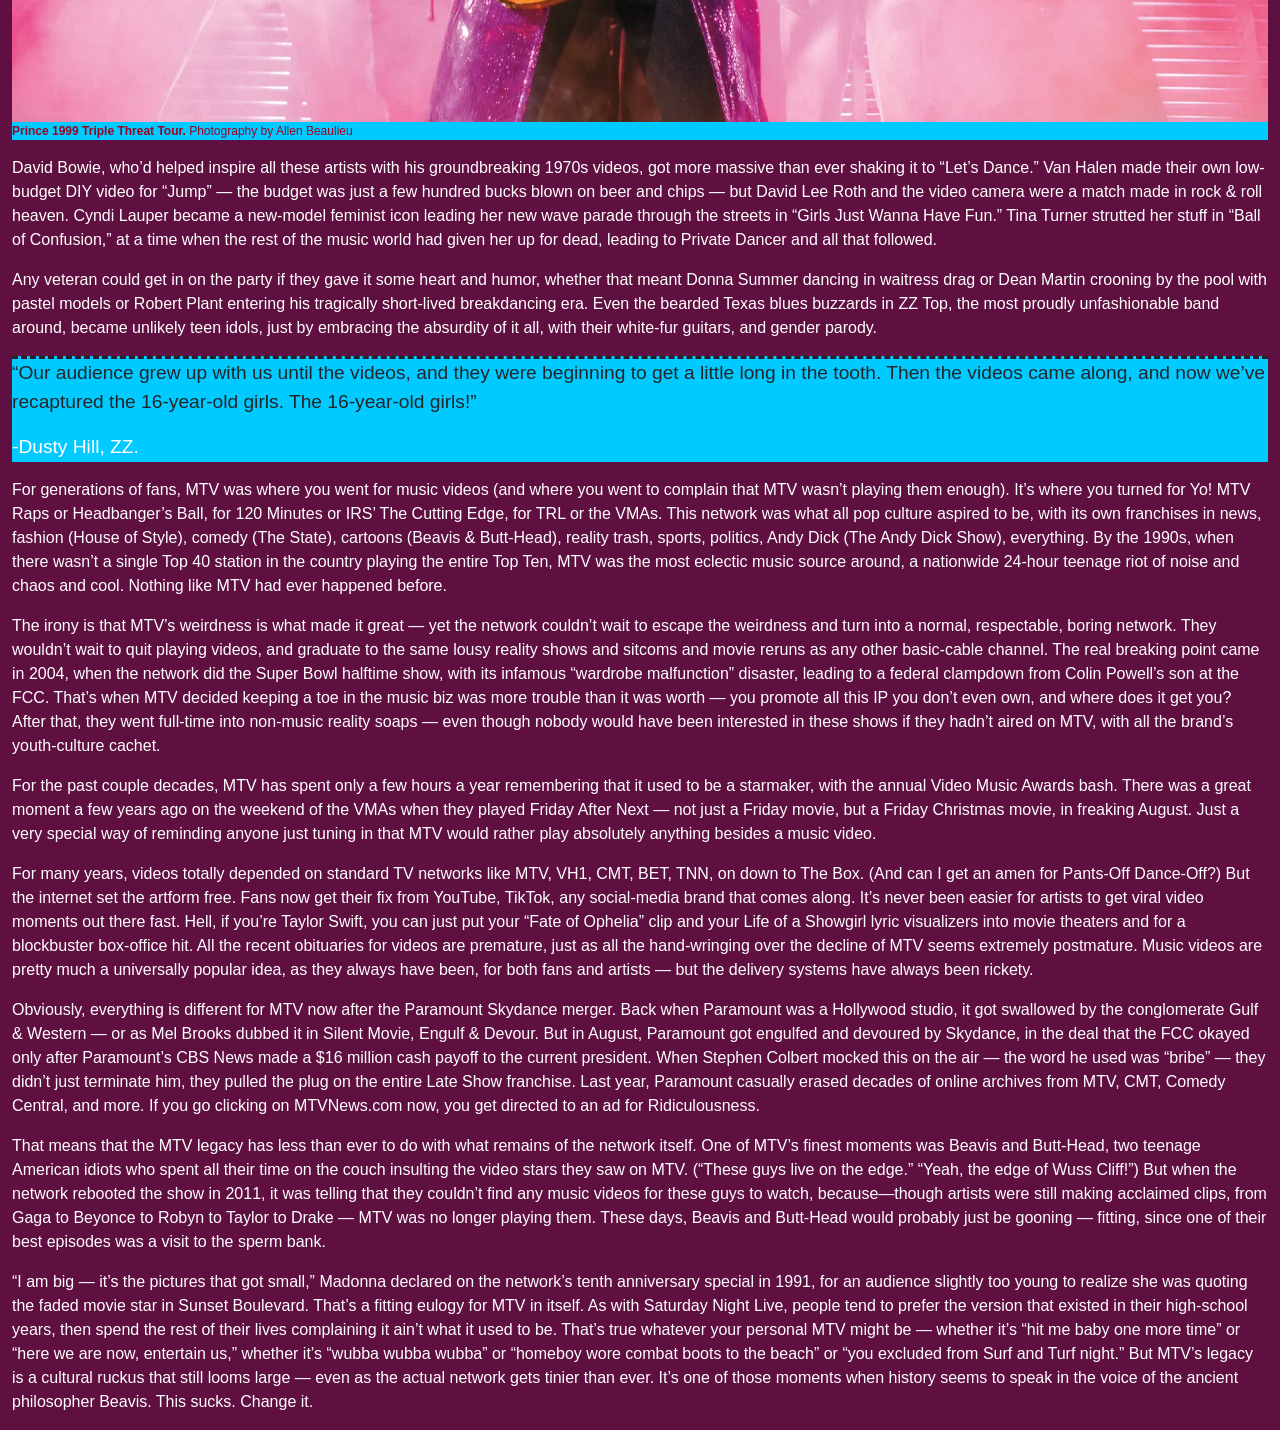
==== commit d0c10a3e: "Final" ====
--- a/final-project/index.html
+++ b/final-project/index.html
@@ -26,11 +26,9 @@
             <div class="row">
                 <div class="col-sm-6">
                     <h1>The Fast Rise, Long Decline, and Agonizing Downfall of the MTV Empire</h1>
-                    
                 </div>
                 <div class="col-sm-6">
-                    
-                    <img src="farewell-to-music-television.jpg" alt="MTVlogo"/>
+                    <img src="farewell-to-music-television.jpg" alt="MTVlogo" />
                     <p class="caption">
                         Farewell to music television.<span class="credit">
                             Photo illustration by Griffin Lotz. Photographs in illustration by iStockphoto/Getty Images;
@@ -105,10 +103,9 @@
                         src="MV5BNWM4ODc1MmUtMDliNy00N2Y0LWJiZjMtNDhmNDhiYTM2MDNhXkEyXkFqcGc@._V1_FMjpg_UX1000_.jpg"
                         alt="Billy Idol" />
                     <p class="caption">
-                        Billy Idol Dancing with Myself.
-                        <span class="credit">
-                            Vinyl Published by 1982 Chrysalis Records Inc. Copyright 1983 Chrysalis Records Ltd.</span
-                        >
+                        Musician and singer-songwriter Billy Idol on set during filming of music video of 'Dancing With
+                        Myself', US, 1981.
+                        <span class="credit"> Photo by Brian D. McLaughlin/Michael Ochs Archives/Getty Images</span>
                     </p>
                     <p class="narrative">
                         But meanwhile, Spotify has just announced plans to start playing music videos in the U.S. and
@@ -147,7 +144,7 @@
                         of the pop world — his rebel-rebel flamboyance, his sexuality, his refusal to fit into
                         categories, his experimental flakiness—made him a hero to the new MTV audience.
                     </p>
-                    <img src="prince-1999-tour.jpg" alt="Prince" />
+                    <img src="prince-1999-tour.webp" alt="Prince" />
                     <p class="caption">
                         Prince 1999 Triple Threat Tour. <span class="credit"> Photography by Allen Beaulieu</span>
                     </p>
@@ -165,17 +162,15 @@
                         Donna Summer dancing in waitress drag or Dean Martin crooning by the pool with pastel models or
                         Robert Plant entering his tragically short-lived breakdancing era. Even the bearded Texas blues
                         buzzards in ZZ Top, the most proudly unfashionable band around, became unlikely teen idols, just
-                        by embracing the absurdity of it all, with their white-fur guitars, and gender parody. 
+                        by embracing the absurdity of it all, with their white-fur guitars, and gender parody.
                     </p>
                     <div class="pullquote">
-                    <p class="quote">
-                        “Our
-                        audience grew up with us until the videos, and they were beginning to get a little long in the
-                        tooth. Then the videos came along, and now we’ve recaptured the 16-year-old girls. The 16-year-old girls!”
+                        <p class="quote">
+                            “Our audience grew up with us until the videos, and they were beginning to get a little long
+                            in the tooth. Then the videos came along, and now we’ve recaptured the 16-year-old girls.
+                            The 16-year-old girls!”
                         </p>
-                        <p class="attribution">
-                        -Dusty Hill, ZZ.
-                            </p>
+                        <p class="attribution">-Dusty Hill, ZZ.</p>
                     </div>
                     <p class="narrative">
                         For generations of fans, MTV was where you went for music videos (and where you went to complain
--- a/final-project/styles.css
+++ b/final-project/styles.css
@@ -2,7 +2,6 @@
  Colors
 Crimson Violet - #5F0F40
 Deep Crimson - #9A031E
-Princeton Orange - #FB8B24
 Autumn Leaf - #E36414
 Blue - #00caff
 White- #ffffff
@@ -19,7 +18,7 @@
   h3 {
     font-family: "Sekuya", system-ui;
     color: #00caff;
-    font-size: 11px;
+    font-size: 14px;
   }
   h5 {
     font-family: sans-serif;
